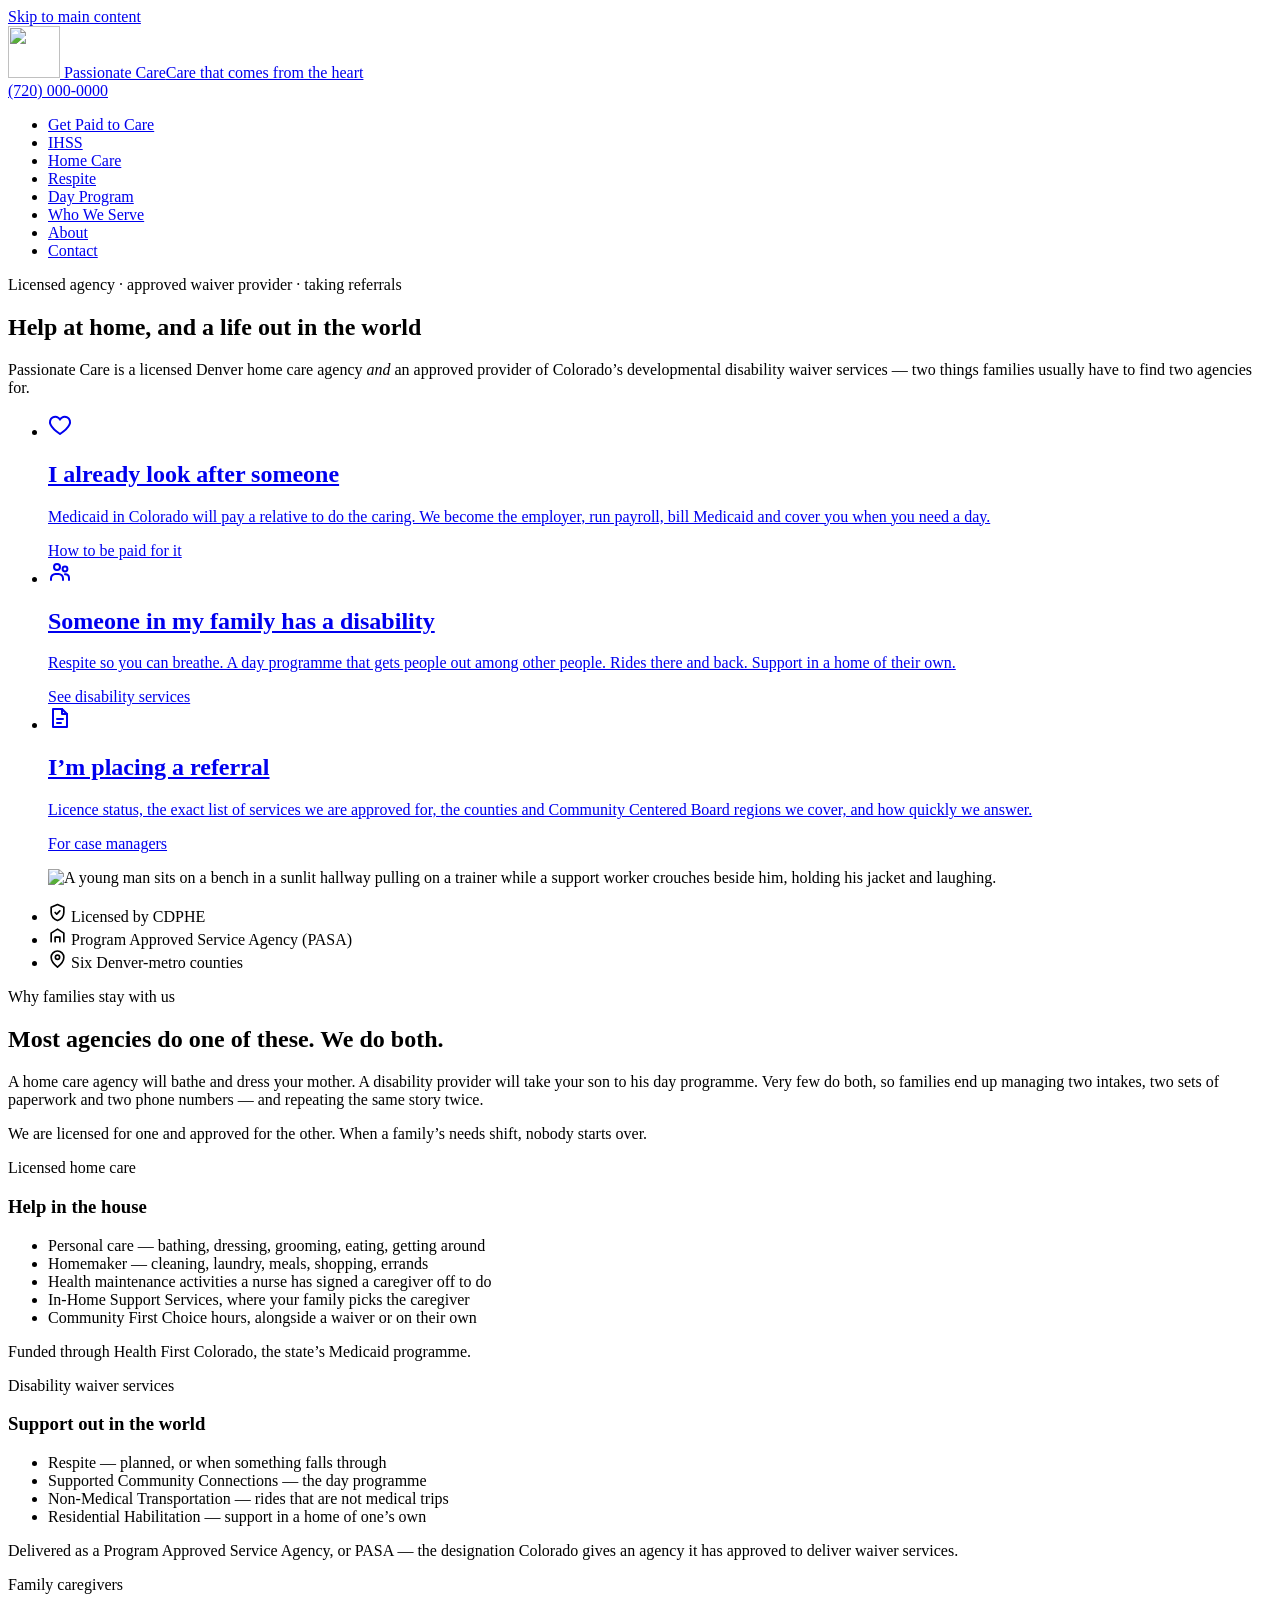
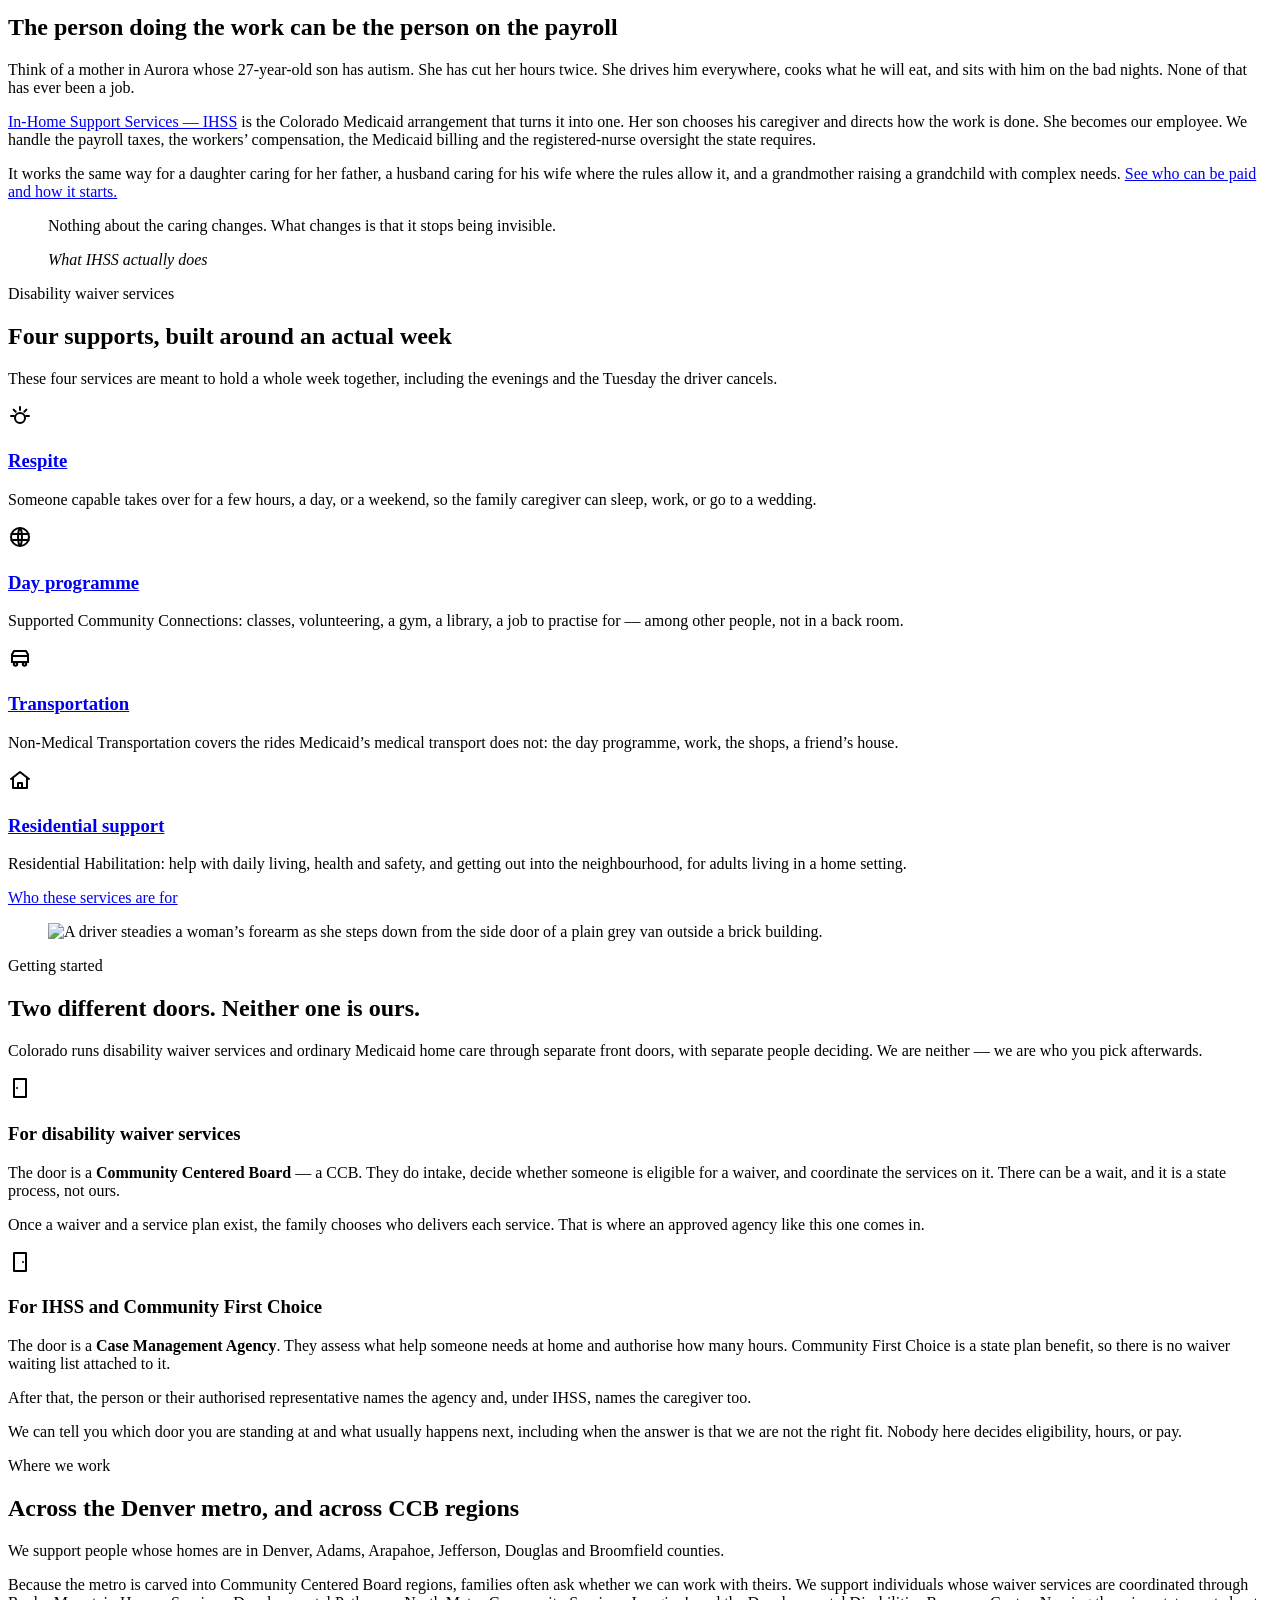
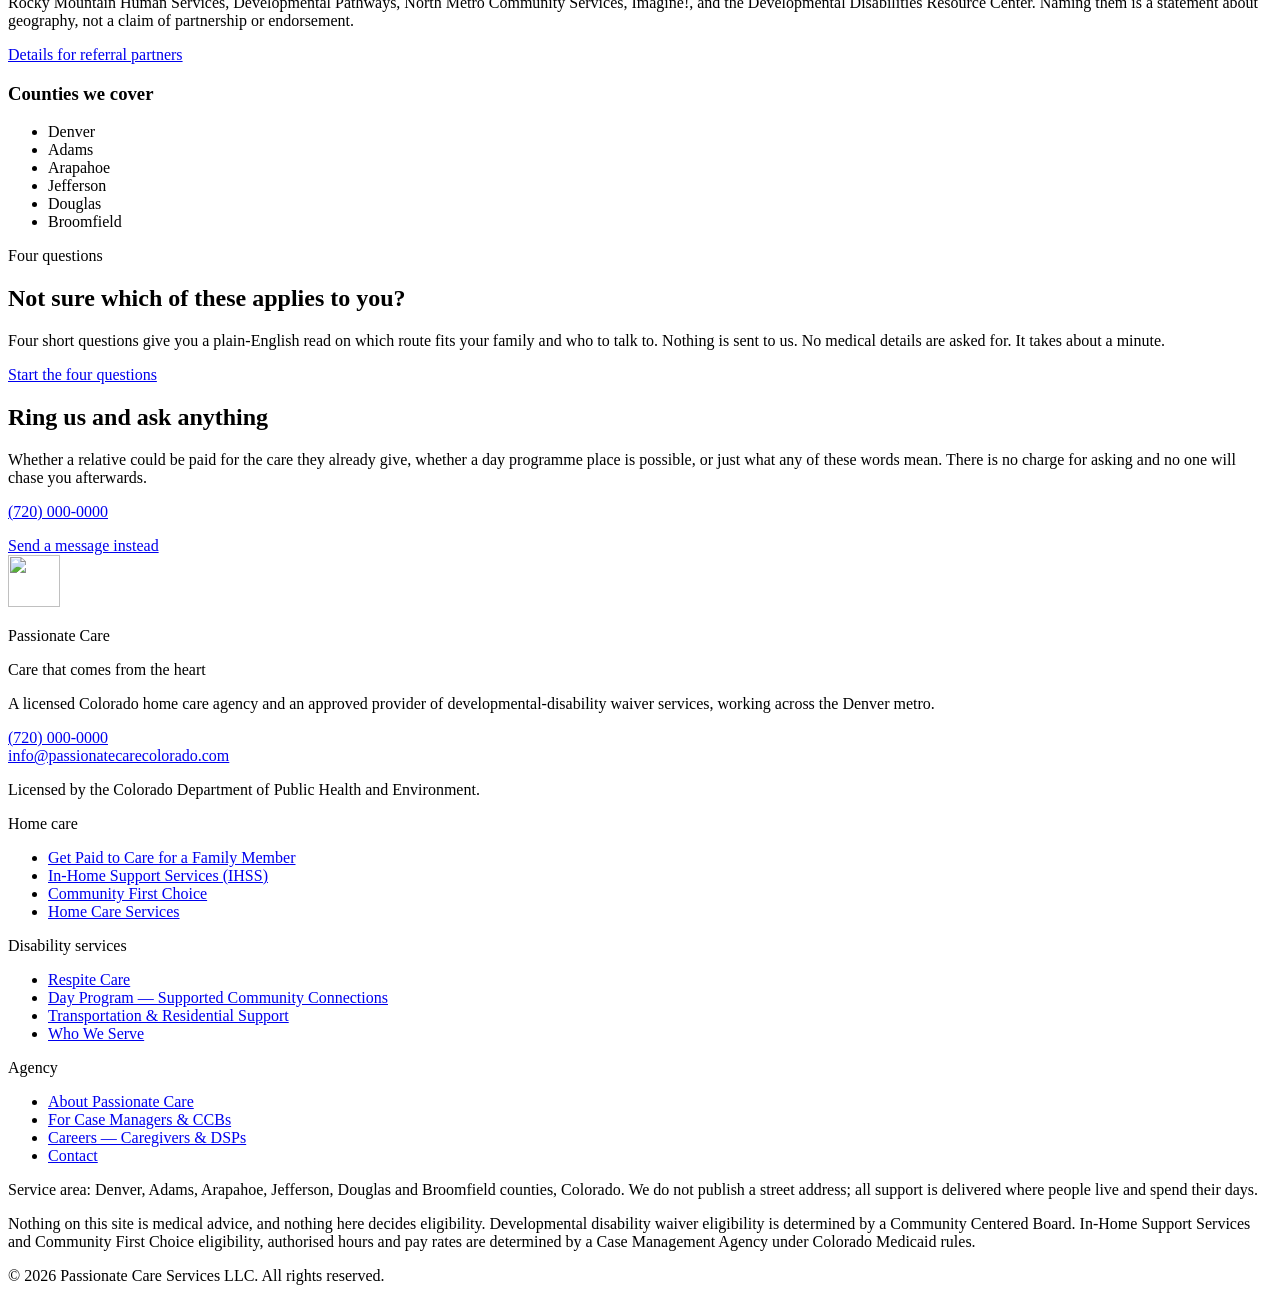
==== index.html @ 652a9e72 "Preview build of the Passionate Care website Generated from the private source by scratchpad/buildde" ====
<!DOCTYPE html>
<html lang="en">
<head>
<meta charset="utf-8">
<meta name="viewport" content="width=device-width, initial-scale=1">
<meta name="robots" content="noindex, nofollow">
<!-- Preview deploy only. Remove this line for the real domain. -->
<title>Denver Home Care &amp; Disability Services | Passionate Care</title>
<meta name="description" content="Licensed Denver home care agency and Colorado PASA provider. Respite, day programme, transport and residential support &mdash; plus paid family caregivers through IHSS.">
<link rel="canonical" href="https://passionatecarecolorado.com/">

<meta property="og:title" content="Home care and disability services from one Denver agency">
<meta property="og:description" content="Licensed Denver home care agency and Colorado PASA provider. Respite, day programme, transport and residential support &mdash; plus paid family caregivers through IHSS.">
<meta property="og:type" content="website">
<meta property="og:url" content="https://passionatecarecolorado.com/">
<meta property="og:site_name" content="Passionate Care">
<meta property="og:locale" content="en_US">
<meta property="og:image" content="https://passionatecarecolorado.com/assets/img/og-default.jpg">
<meta property="og:image:width" content="1200">
<meta property="og:image:height" content="630">
<meta property="og:image:alt" content="The Passionate Care logo — a brick letter P cradling a heart, above a green hand and a leaf — with the wordmark and the line &ldquo;Care that comes from the heart&rdquo;, beside the words &ldquo;Home care and disability services from one Denver agency&rdquo;.">
<meta name="twitter:card" content="summary_large_image">

<link rel="icon" href="/passionate-care-preview/assets/img/logo-emblem-32.png" sizes="32x32" type="image/png">
<link rel="icon" href="/passionate-care-preview/assets/img/logo-emblem-16.png" sizes="16x16" type="image/png">
<link rel="apple-touch-icon" href="/passionate-care-preview/assets/img/logo-emblem-180.png">
<meta name="theme-color" content="#A8382A">

<link rel="preconnect" href="https://fonts.googleapis.com">
<link rel="preconnect" href="https://fonts.gstatic.com" crossorigin>
<link rel="stylesheet" href="https://fonts.googleapis.com/css2?family=Nunito:wght@700;800&family=Source+Sans+3:wght@400;600;700&display=swap" media="print" onload="this.media='all'">
<noscript><link rel="stylesheet" href="https://fonts.googleapis.com/css2?family=Nunito:wght@700;800&family=Source+Sans+3:wght@400;600;700&display=swap"></noscript>
<link rel="stylesheet" href="/passionate-care-preview/assets/css/site.css">
<!-- Hero entrance: adds the class before first paint so the hero is never
     shown and then hidden. Without JavaScript it is simply never added. -->
<script>document.documentElement.classList.add('js-hero');</script>

<!-- The organisation block below carries the placeholder contact
     details, and is where the licence identifiers go once supplied.
     TODO: EMAIL
     TODO: PHONE
     TODO: LICENSE -->
<script type="application/ld+json">
{
  "@context": "https://schema.org",
  "@type": "HomeHealthCareService",
  "@id": "https://passionatecarecolorado.com/#organization",
  "name": "Passionate Care",
  "legalName": "Passionate Care Services LLC",
  "url": "https://passionatecarecolorado.com/",
  "logo": {
    "@type": "ImageObject",
    "url": "https://passionatecarecolorado.com/assets/img/logo-emblem-512.png",
    "width": 512,
    "height": 512
  },
  "slogan": "Care that comes from the heart",
  "image": "https://passionatecarecolorado.com/assets/img/og-default.jpg",
  "email": "info@passionatecarecolorado.com",
  "telephone": "+1-720-000-0000",
  "description": "Passionate Care is a licensed Colorado home care agency and a Program Approved Service Agency for developmental disability waiver services, working across the Denver metro. The agency provides personal care, homemaker services and health maintenance activities at home, supports family members to be paid caregivers through In-Home Support Services, and provides respite, Supported Community Connections day habilitation, non-medical transportation and residential habilitation for people with intellectual and developmental disabilities.",
  "areaServed": [
    { "@type": "AdministrativeArea", "name": "Denver County, Colorado" },
    { "@type": "AdministrativeArea", "name": "Adams County, Colorado" },
    { "@type": "AdministrativeArea", "name": "Arapahoe County, Colorado" },
    { "@type": "AdministrativeArea", "name": "Jefferson County, Colorado" },
    { "@type": "AdministrativeArea", "name": "Douglas County, Colorado" },
    { "@type": "AdministrativeArea", "name": "Broomfield County, Colorado" }
  ],
  "address": {
    "@type": "PostalAddress",
    "addressLocality": "Denver",
    "addressRegion": "CO",
    "addressCountry": "US"
  },
  "knowsAbout": [
    "In-Home Support Services (IHSS)",
    "Community First Choice (CFC)",
    "Respite care",
    "Day Habilitation - Supported Community Connections",
    "Non-Medical Transportation",
    "Residential Habilitation Services",
    "Personal care",
    "Homemaker services",
    "Health Maintenance Activities"
  ]
}
</script>
</head>
<body>

<a class="skip-link" href="#main">Skip to main content</a>

<header class="masthead">
  <div class="wrap">
    <div class="masthead-inner">
      <a class="brand" href="/passionate-care-preview/">
        <img class="brand-mark" src="/passionate-care-preview/assets/img/logo-emblem.png"
             width="52" height="52" alt="" decoding="async">
        <span class="brand-name">Passionate Care<span class="brand-tagline">Care that comes from the heart</span></span>
      </a>
      <div class="masthead-actions">
        <!-- TODO: PHONE -->
        <a class="phone-link" href="tel:+17200000000">(720) 000-0000</a>
        <button class="nav-toggle" type="button" aria-controls="site-nav" aria-expanded="false" hidden>
          <svg width="18" height="18" viewBox="0 0 24 24" fill="none" stroke="currentColor" stroke-width="2.4" stroke-linecap="round" aria-hidden="true" focusable="false">
            <path d="M3 6h18M3 12h18M3 18h18"/>
          </svg>
          Menu
        </button>
      </div>
    </div>
    <nav class="nav" id="site-nav" aria-label="Main">
      <ul class="nav-list">
        <li><a href="/passionate-care-preview/paid-family-caregiver-colorado/">Get Paid to Care</a></li>
        <li><a href="/passionate-care-preview/in-home-support-services/">IHSS</a></li>
        <li><a href="/passionate-care-preview/home-care-services/">Home Care</a></li>
        <li><a href="/passionate-care-preview/respite-care-denver/">Respite</a></li>
        <li><a href="/passionate-care-preview/supported-community-connections/">Day Program</a></li>
        <li><a href="/passionate-care-preview/who-we-serve/">Who We Serve</a></li>
        <li><a href="/passionate-care-preview/about/">About</a></li>
        <li><a href="/passionate-care-preview/contact/">Contact</a></li>
      </ul>
    </nav>
  </div>
</header>

<main id="main">

  <section class="hero">
    <div class="wrap">
      <div class="hero-lead">
        <!-- LIVE-STATUS CLAIM -->
        <!-- TODO: LICENSE --><!-- TODO: PASA -->
        <p class="status-flag">Licensed agency &middot; approved waiver provider &middot; taking referrals</p>

        <h1>Help at home, and a life out in the world</h1>

        <div class="hero-body">
          <p class="lede">
            Passionate Care is a licensed Denver home care agency <em>and</em> an approved
            provider of Colorado&rsquo;s developmental disability waiver services &mdash; two
            things families usually have to find two agencies for.
          </p>
        </div>
      </div>

      <ul class="pathways">
        <li>
          <a class="path" href="/passionate-care-preview/paid-family-caregiver-colorado/">
            <span class="tile" aria-hidden="true">
              <svg width="24" height="24" viewBox="0 0 24 24" fill="none" stroke="currentColor" stroke-width="2" stroke-linecap="round" stroke-linejoin="round" aria-hidden="true" focusable="false"><path d="M12 21s-7.5-4.9-9.4-9.3A5.3 5.3 0 0 1 12 6.6a5.3 5.3 0 0 1 9.4 5.1C19.5 16.1 12 21 12 21Z"/></svg>
            </span>
            <h2>I already look after someone</h2>
            <p>Medicaid in Colorado will pay a relative to do the caring. We become the employer, run payroll, bill Medicaid and cover you when you need a day.</p>
            <span class="path-go">How to be paid for it</span>
          </a>
        </li>
        <li>
          <a class="path" href="/passionate-care-preview/respite-care-denver/">
            <span class="tile tile-moss" aria-hidden="true">
              <svg width="24" height="24" viewBox="0 0 24 24" fill="none" stroke="currentColor" stroke-width="2" stroke-linecap="round" stroke-linejoin="round" aria-hidden="true" focusable="false"><circle cx="9" cy="7" r="3"/><circle cx="17" cy="9" r="2.4"/><path d="M3 20v-1.6A4.4 4.4 0 0 1 7.4 14h3.2A4.4 4.4 0 0 1 15 18.4V20"/><path d="M17 14.2a3.6 3.6 0 0 1 4 3.6V20"/></svg>
            </span>
            <h2>Someone in my family has a disability</h2>
            <p>Respite so you can breathe. A day programme that gets people out among other people. Rides there and back. Support in a home of their own.</p>
            <span class="path-go">See disability services</span>
          </a>
        </li>
        <li>
          <a class="path" href="/passionate-care-preview/for-case-managers/">
            <span class="tile tile-ochre" aria-hidden="true">
              <svg width="24" height="24" viewBox="0 0 24 24" fill="none" stroke="currentColor" stroke-width="2" stroke-linecap="round" stroke-linejoin="round" aria-hidden="true" focusable="false"><path d="M5 3h9l5 5v13H5z"/><path d="M14 3v5h5"/><path d="M9 13h6M9 17h4"/></svg>
            </span>
            <h2>I&rsquo;m placing a referral</h2>
            <p>Licence status, the exact list of services we are approved for, the counties and Community Centered Board regions we cover, and how quickly we answer.</p>
            <span class="path-go">For case managers</span>
          </a>
        </li>
      </ul>

      <div class="rotator hero-rotator" data-rotator>
        <!-- frame 1: home-hero-1-getting-ready.jpg -->
        <div class="rotator-frame is-current">
          <figure class="hero-visual">
            <img src="/passionate-care-preview/assets/img/home-hero-1-getting-ready.jpg"
                 width="1400" height="933"
                 alt="A young man sits on a bench in a sunlit hallway pulling on a trainer while a support worker crouches beside him, holding his jacket and laughing."
                 loading="eager" fetchpriority="high" decoding="async">
          </figure>
        </div>
        <!-- frame 2: home-hero-2-market.jpg -->
        <div class="rotator-frame" hidden>
          <figure class="hero-visual">
            <img data-src="/passionate-care-preview/assets/img/home-hero-2-market.jpg"
                 width="1400" height="933" alt="" aria-hidden="true" decoding="async">
          </figure>
        </div>
        <!-- frame 3: home-hero-3-park-path.jpg -->
        <div class="rotator-frame" hidden>
          <figure class="hero-visual">
            <img data-src="/passionate-care-preview/assets/img/home-hero-3-park-path.jpg"
                 width="1400" height="933" alt="" aria-hidden="true" decoding="async">
          </figure>
        </div>
      </div>

      <ul class="trust-strip">
        <li>
          <svg width="19" height="19" viewBox="0 0 24 24" fill="none" stroke="currentColor" stroke-width="2.1" stroke-linecap="round" stroke-linejoin="round" aria-hidden="true" focusable="false"><path d="M12 2 4 5.5v6.1c0 4.7 3.3 8.6 8 10.4 4.7-1.8 8-5.7 8-10.4V5.5L12 2Z"/><path d="m9 12 2 2 4-4"/></svg>
          Licensed by CDPHE
        </li>
        <li>
          <svg width="19" height="19" viewBox="0 0 24 24" fill="none" stroke="currentColor" stroke-width="2.1" stroke-linecap="round" stroke-linejoin="round" aria-hidden="true" focusable="false"><path d="M4 20V9l8-5 8 5v11"/><path d="M9 20v-6h6v6"/></svg>
          Program Approved Service Agency (PASA)
        </li>
        <li>
          <svg width="19" height="19" viewBox="0 0 24 24" fill="none" stroke="currentColor" stroke-width="2.1" stroke-linecap="round" stroke-linejoin="round" aria-hidden="true" focusable="false"><path d="M20 10.5c0 6.2-8 12.5-8 12.5S4 16.7 4 10.5a8 8 0 0 1 16 0Z"/><circle cx="12" cy="10.4" r="2.7"/></svg>
          Six Denver-metro counties
        </li>
      </ul>
    </div>
  </section>

  <section class="band band-cream" aria-labelledby="roof-h">
    <div class="wrap">
      <div class="band-head">
        <div class="band-head-title">
          <span class="eyebrow">Why families stay with us</span>
          <h2 id="roof-h">Most agencies do one of these. We do both.</h2>
        </div>
        <div class="band-head-body">
          <p>
            A home care agency will bathe and dress your mother. A disability provider will take your
            son to his day programme. Very few do both, so families end up managing two intakes, two
            sets of paperwork and two phone numbers &mdash; and repeating the same story twice.
          </p>
          <!-- LIVE-STATUS CLAIM --><!-- TODO: LICENSE --><!-- TODO: PASA -->
          <p>
            We are licensed for one and approved for the other. When a family&rsquo;s needs shift, nobody
            starts over.
          </p>
        </div>
      </div>

      <!-- SIGNATURE: the two-sided roof panel -->
      <!-- TODO: PASA — confirm exact approved service list and waivers (DD, SLS, CES) -->
      <div class="roof">
        <div class="roof-side roof-home">
          <span class="roof-label">Licensed home care</span>
          <h3>Help in the house</h3>
          <ul class="roof-list">
            <li>Personal care &mdash; bathing, dressing, grooming, eating, getting around</li>
            <li>Homemaker &mdash; cleaning, laundry, meals, shopping, errands</li>
            <li>Health maintenance activities a nurse has signed a caregiver off to do</li>
            <li>In-Home Support Services, where your family picks the caregiver</li>
            <li>Community First Choice hours, alongside a waiver or on their own</li>
          </ul>
          <!-- LIVE-STATUS CLAIM --><!-- TODO: MEDICAID -->
          <p class="roof-foot">Funded through Health First Colorado, the state&rsquo;s Medicaid programme.</p>
        </div>
        <div class="roof-side roof-idd">
          <span class="roof-label">Disability waiver services</span>
          <h3>Support out in the world</h3>
          <ul class="roof-list">
            <li>Respite &mdash; planned, or when something falls through</li>
            <li>Supported Community Connections &mdash; the day programme</li>
            <li>Non-Medical Transportation &mdash; rides that are not medical trips</li>
            <li>Residential Habilitation &mdash; support in a home of one&rsquo;s own</li>
          </ul>
          <p class="roof-foot">
            Delivered as a Program Approved Service Agency, or PASA &mdash; the designation Colorado gives
            an agency it has approved to deliver waiver services.
          </p>
        </div>
      </div>
    </div>
  </section>

  <section class="band band-paper" aria-labelledby="paid-h">
    <div class="wrap split split-wide split-centre">
      <div class="prose">
        <span class="eyebrow">Family caregivers</span>
        <h2 id="paid-h">The person doing the work can be the person on the payroll</h2>
        <p>
          Think of a mother in Aurora whose 27-year-old son has autism. She has cut her hours twice.
          She drives him everywhere, cooks what he will eat, and sits with him on the bad nights.
          None of that has ever been a job.
        </p>
        <p>
          <a href="/passionate-care-preview/in-home-support-services/">In-Home Support Services &mdash; IHSS</a> is the Colorado
          Medicaid arrangement that turns it into one. Her son chooses his caregiver and directs how
          the work is done. She becomes our employee. We handle the payroll taxes, the workers&rsquo;
          compensation, the Medicaid billing and the registered-nurse oversight the state requires.
        </p>
        <p>
          It works the same way for a daughter caring for her father, a husband caring for his wife
          where the rules allow it, and a grandmother raising a grandchild with complex needs.
          <a href="/passionate-care-preview/paid-family-caregiver-colorado/">See who can be paid and how it starts.</a>
        </p>
      </div>

      <figure class="pull-quote">
        <p>
          Nothing about the caring changes. What changes is that it stops being invisible.
        </p>
        <cite>What IHSS actually does</cite>
      </figure>
    </div>
  </section>

  <section class="band" aria-labelledby="dd-h">
    <div class="wrap">
      <span class="eyebrow">Disability waiver services</span>
      <h2 id="dd-h">Four supports, built around an actual week</h2>
      <p>
        These four services are meant to hold a whole week together, including the evenings and
        the Tuesday the driver cancels.
      </p>
      <!-- TODO: PASA — confirm exact approved service list and waivers (DD, SLS, CES) -->

      <div class="card-grid card-grid-4">
        <article class="card">
          <span class="tile" aria-hidden="true">
            <svg width="24" height="24" viewBox="0 0 24 24" fill="none" stroke="currentColor" stroke-width="2" stroke-linecap="round" stroke-linejoin="round" aria-hidden="true" focusable="false"><path d="M12 3v3M5.6 5.6l2.1 2.1M3 12h3M18 12h3M16.3 7.7l2.1-2.1"/><circle cx="12" cy="14" r="5"/></svg>
          </span>
          <h3><a href="/passionate-care-preview/respite-care-denver/">Respite</a></h3>
          <p>Someone capable takes over for a few hours, a day, or a weekend, so the family caregiver can sleep, work, or go to a wedding.</p>
        </article>
        <article class="card">
          <span class="tile tile-moss" aria-hidden="true">
            <svg width="24" height="24" viewBox="0 0 24 24" fill="none" stroke="currentColor" stroke-width="2" stroke-linecap="round" stroke-linejoin="round" aria-hidden="true" focusable="false"><circle cx="12" cy="12" r="9"/><path d="M3.4 9h17.2M3.4 15h17.2"/><path d="M12 3c2.6 3 2.6 15 0 18-2.6-3-2.6-15 0-18Z"/></svg>
          </span>
          <h3><a href="/passionate-care-preview/supported-community-connections/">Day programme</a></h3>
          <p>Supported Community Connections: classes, volunteering, a gym, a library, a job to practise for &mdash; among other people, not in a back room.</p>
        </article>
        <article class="card">
          <span class="tile tile-ochre" aria-hidden="true">
            <svg width="24" height="24" viewBox="0 0 24 24" fill="none" stroke="currentColor" stroke-width="2" stroke-linecap="round" stroke-linejoin="round" aria-hidden="true" focusable="false"><path d="M4 16V8.5L6 5h12l2 3.5V16"/><path d="M4 16h16"/><circle cx="7.5" cy="18" r="1.7"/><circle cx="16.5" cy="18" r="1.7"/><path d="M5 10h14"/></svg>
          </span>
          <h3><a href="/passionate-care-preview/transportation-and-residential-services/">Transportation</a></h3>
          <p>Non-Medical Transportation covers the rides Medicaid&rsquo;s medical transport does not: the day programme, work, the shops, a friend&rsquo;s house.</p>
        </article>
        <article class="card">
          <span class="tile" aria-hidden="true">
            <svg width="24" height="24" viewBox="0 0 24 24" fill="none" stroke="currentColor" stroke-width="2" stroke-linecap="round" stroke-linejoin="round" aria-hidden="true" focusable="false"><path d="M3 11 12 4l9 7"/><path d="M5 10v10h14V10"/><path d="M10 20v-5h4v5"/></svg>
          </span>
          <h3><a href="/passionate-care-preview/transportation-and-residential-services/">Residential support</a></h3>
          <p>Residential Habilitation: help with daily living, health and safety, and getting out into the neighbourhood, for adults living in a home setting.</p>
        </article>
      </div>

      <div class="btn-row">
        <a class="btn btn-moss" href="/passionate-care-preview/who-we-serve/">Who these services are for</a>
      </div>
      <figure class="figure">
        <img src="/passionate-care-preview/assets/img/home-band-van-arrival.jpg"
             width="1000" height="563"
             alt="A driver steadies a woman&rsquo;s forearm as she steps down from the side door of a plain grey van outside a brick building."
             loading="lazy" decoding="async">
      </figure>
    </div>
  </section>

  <section class="band band-moss" aria-labelledby="who-decides-h">
    <div class="wrap">
      <div class="band-head">
        <div class="band-head-title">
          <span class="eyebrow">Getting started</span>
          <h2 id="who-decides-h">Two different doors. Neither one is ours.</h2>
        </div>
        <div class="band-head-body">
          <p>
            Colorado runs disability waiver services and ordinary Medicaid home care through
            separate front doors, with separate people deciding. We are neither &mdash; we are who
            you pick afterwards.
          </p>
        </div>
      </div>

      <div class="card-grid card-grid-2">
        <article class="card">
          <span class="tile tile-moss" aria-hidden="true">
            <svg width="24" height="24" viewBox="0 0 24 24" fill="none" stroke="currentColor" stroke-width="2" stroke-linecap="round" stroke-linejoin="round" aria-hidden="true" focusable="false"><path d="M6 3h12v18H6z"/><path d="M9 12h.01"/></svg>
          </span>
          <h3>For disability waiver services</h3>
          <p>
            The door is a <strong>Community Centered Board</strong> &mdash; a CCB. They do intake, decide
            whether someone is eligible for a waiver, and coordinate the services on it. There can be a
            wait, and it is a state process, not ours.
          </p>
          <p>
            Once a waiver and a service plan exist, the family chooses who delivers each service. That
            is where an approved agency like this one comes in.
          </p>
        </article>
        <article class="card">
          <span class="tile" aria-hidden="true">
            <svg width="24" height="24" viewBox="0 0 24 24" fill="none" stroke="currentColor" stroke-width="2" stroke-linecap="round" stroke-linejoin="round" aria-hidden="true" focusable="false"><path d="M6 3h12v18H6z"/><path d="M15 12h.01"/></svg>
          </span>
          <h3>For IHSS and Community First Choice</h3>
          <p>
            The door is a <strong>Case Management Agency</strong>. They assess what help someone needs at
            home and authorise how many hours. Community First Choice is a state plan benefit, so
            there is no waiver waiting list attached to it.
          </p>
          <p>
            After that, the person or their authorised representative names the agency and, under
            IHSS, names the caregiver too.
          </p>
        </article>
      </div>

      <div class="callout">
        <p>
          We can tell you which door you are standing at and what usually happens next, including
          when the answer is that we are not the right fit. Nobody here decides eligibility,
          hours, or pay.
        </p>
      </div>
    </div>
  </section>

  <section class="band band-paper" aria-labelledby="area-h">
    <div class="wrap split split-wide split-centre">
      <div class="prose">
        <span class="eyebrow">Where we work</span>
        <h2 id="area-h">Across the Denver metro, and across CCB regions</h2>
        <!-- LIVE-STATUS CLAIM --><!-- TODO: COUNTIES -->
        <p>
          We support people whose homes are in Denver, Adams, Arapahoe, Jefferson, Douglas and
          Broomfield counties.
        </p>
        <!-- TODO: CCB — confirm which CCBs the agency is an approved vendor with; only those may be described as "approved" -->
        <p>
          Because the metro is carved into Community Centered Board regions, families often ask
          whether we can work with theirs. We support individuals whose waiver services are
          coordinated through Rocky Mountain Human Services, Developmental Pathways, North Metro
          Community Services, Imagine!, and the Developmental Disabilities Resource Center. Naming
          them is a statement about geography, not a claim of partnership or endorsement.
        </p>
        <div class="btn-row">
          <a class="btn btn-secondary" href="/passionate-care-preview/for-case-managers/">Details for referral partners</a>
        </div>
      </div>

      <div class="fact-card">
        <h3>Counties we cover</h3>
        <ul class="chip-set">
          <li>Denver</li>
          <li>Adams</li>
          <li>Arapahoe</li>
          <li>Jefferson</li>
          <li>Douglas</li>
          <li>Broomfield</li>
        </ul>
      </div>
    </div>
  </section>

  <section class="band band-cream" aria-labelledby="check-h">
    <div class="wrap">
      <div class="quiz-cta">
        <div>
          <span class="eyebrow">Four questions</span>
          <h2 id="check-h">Not sure which of these applies to you?</h2>
          <p>
            Four short questions give you a plain-English read on which route fits your family and
            who to talk to. Nothing is sent to us. No medical details are asked for. It takes
            about a minute.
          </p>
        </div>
        <div class="btn-row">
          <a class="btn btn-primary" href="/passionate-care-preview/paid-family-caregiver-colorado/#check">Start the four questions</a>
        </div>
      </div>
    </div>
  </section>

  <section class="band band-dark">
    <div class="wrap cta-panel">
      <div class="cta-copy">
        <h2>Ring us and ask anything</h2>
        <p>Whether a relative could be paid for the care they already give, whether a day programme place is possible, or just what any of these words mean. There is no charge for asking and no one will chase you afterwards.</p>
      </div>

      <div class="cta-act">
        <p>
          <!-- TODO: PHONE -->
          <a class="cta-phone" href="tel:+17200000000">(720) 000-0000</a>
        </p>
        <div class="btn-row">
          <a class="btn btn-on-dark" href="/passionate-care-preview/contact/">Send a message instead</a>
        </div>
      </div>
    </div>
  </section>

</main>

<footer class="site-footer">
  <div class="wrap">
    <div class="footer-grid">
      <div>
        <span class="footer-mark">
          <img src="/passionate-care-preview/assets/img/logo-emblem.png" width="52" height="52" alt="" decoding="async">
        </span>
        <p class="footer-heading">Passionate Care</p>
        <p class="footer-tagline">Care that comes from the heart</p>
        <p>
          A licensed Colorado home care agency and an approved provider of
          developmental-disability waiver services, working across the Denver metro.
        </p>
        <p>
          <!-- TODO: PHONE -->
          <a href="tel:+17200000000">(720) 000-0000</a><br>
          <!-- TODO: EMAIL -->
          <a href="mailto:info@passionatecarecolorado.com">info@passionatecarecolorado.com</a>
        </p>
        <p>
          <!-- TODO: LICENSE — publish the CDPHE licence class and number here once supplied. -->
          Licensed by the Colorado Department of Public Health and Environment.
        </p>
      </div>
      <div>
        <p class="footer-heading">Home care</p>
        <ul class="footer-list">
          <li><a href="/passionate-care-preview/paid-family-caregiver-colorado/">Get Paid to Care for a Family Member</a></li>
          <li><a href="/passionate-care-preview/in-home-support-services/">In-Home Support Services (IHSS)</a></li>
          <li><a href="/passionate-care-preview/cfc-colorado/">Community First Choice</a></li>
          <li><a href="/passionate-care-preview/home-care-services/">Home Care Services</a></li>
        </ul>
      </div>
      <div>
        <p class="footer-heading">Disability services</p>
        <ul class="footer-list">
          <li><a href="/passionate-care-preview/respite-care-denver/">Respite Care</a></li>
          <li><a href="/passionate-care-preview/supported-community-connections/">Day Program &mdash; Supported Community Connections</a></li>
          <li><a href="/passionate-care-preview/transportation-and-residential-services/">Transportation &amp; Residential Support</a></li>
          <li><a href="/passionate-care-preview/who-we-serve/">Who We Serve</a></li>
        </ul>
      </div>
      <div>
        <p class="footer-heading">Agency</p>
        <ul class="footer-list">
          <li><a href="/passionate-care-preview/about/">About Passionate Care</a></li>
          <li><a href="/passionate-care-preview/for-case-managers/">For Case Managers &amp; CCBs</a></li>
          <li><a href="/passionate-care-preview/careers/">Careers &mdash; Caregivers &amp; DSPs</a></li>
          <li><a href="/passionate-care-preview/contact/">Contact</a></li>
        </ul>
      </div>
    </div>
    <div class="footer-note">
      <!-- TODO: COUNTIES -->
      <p>
        Service area: Denver, Adams, Arapahoe, Jefferson, Douglas and Broomfield counties, Colorado.
        We do not publish a street address; all support is delivered where people live and spend
        their days.
      </p>
      <p>
        Nothing on this site is medical advice, and nothing here decides eligibility. Developmental
        disability waiver eligibility is determined by a Community Centered Board. In-Home Support
        Services and Community First Choice eligibility, authorised hours and pay rates are
        determined by a Case Management Agency under Colorado Medicaid rules.
      </p>
      <p>&copy; 2026 Passionate Care Services LLC. All rights reserved.</p>
    </div>
  </div>
</footer>

<script src="/passionate-care-preview/assets/js/site.js" defer></script>
</body>
</html>
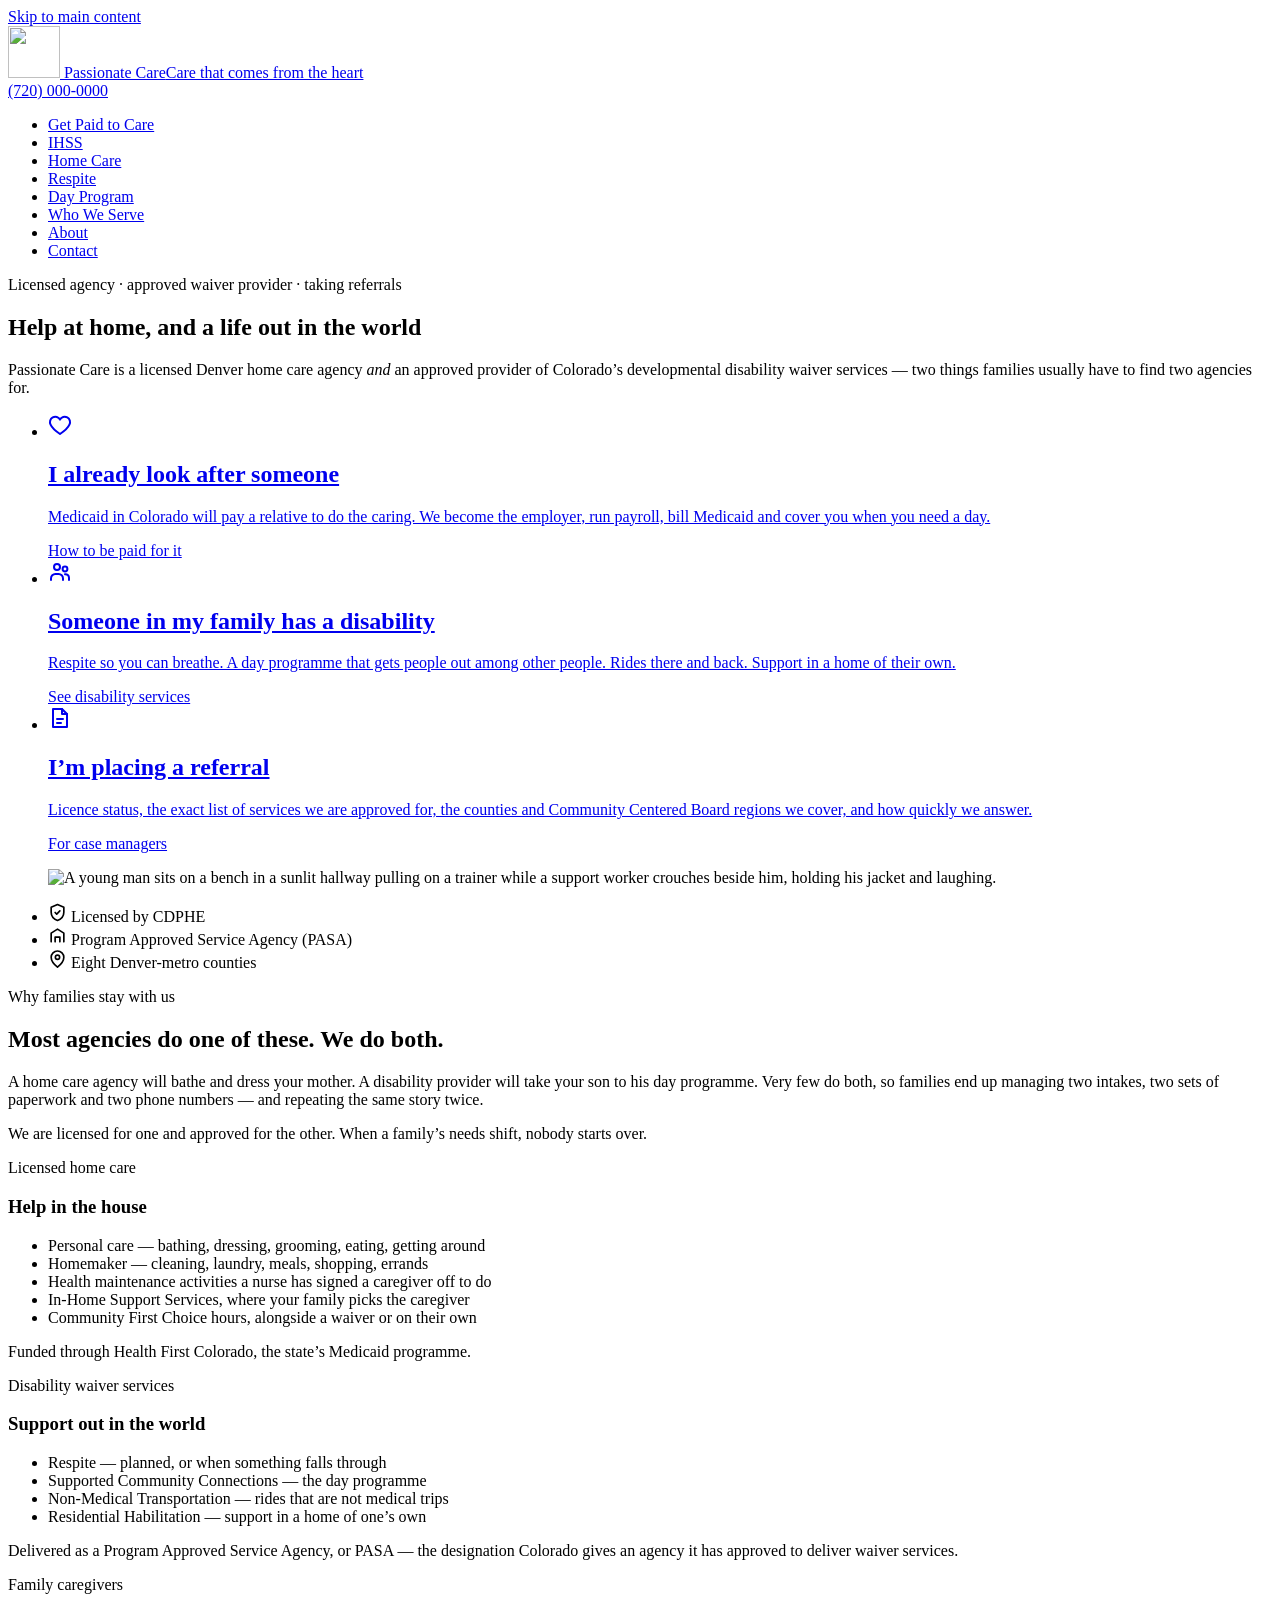
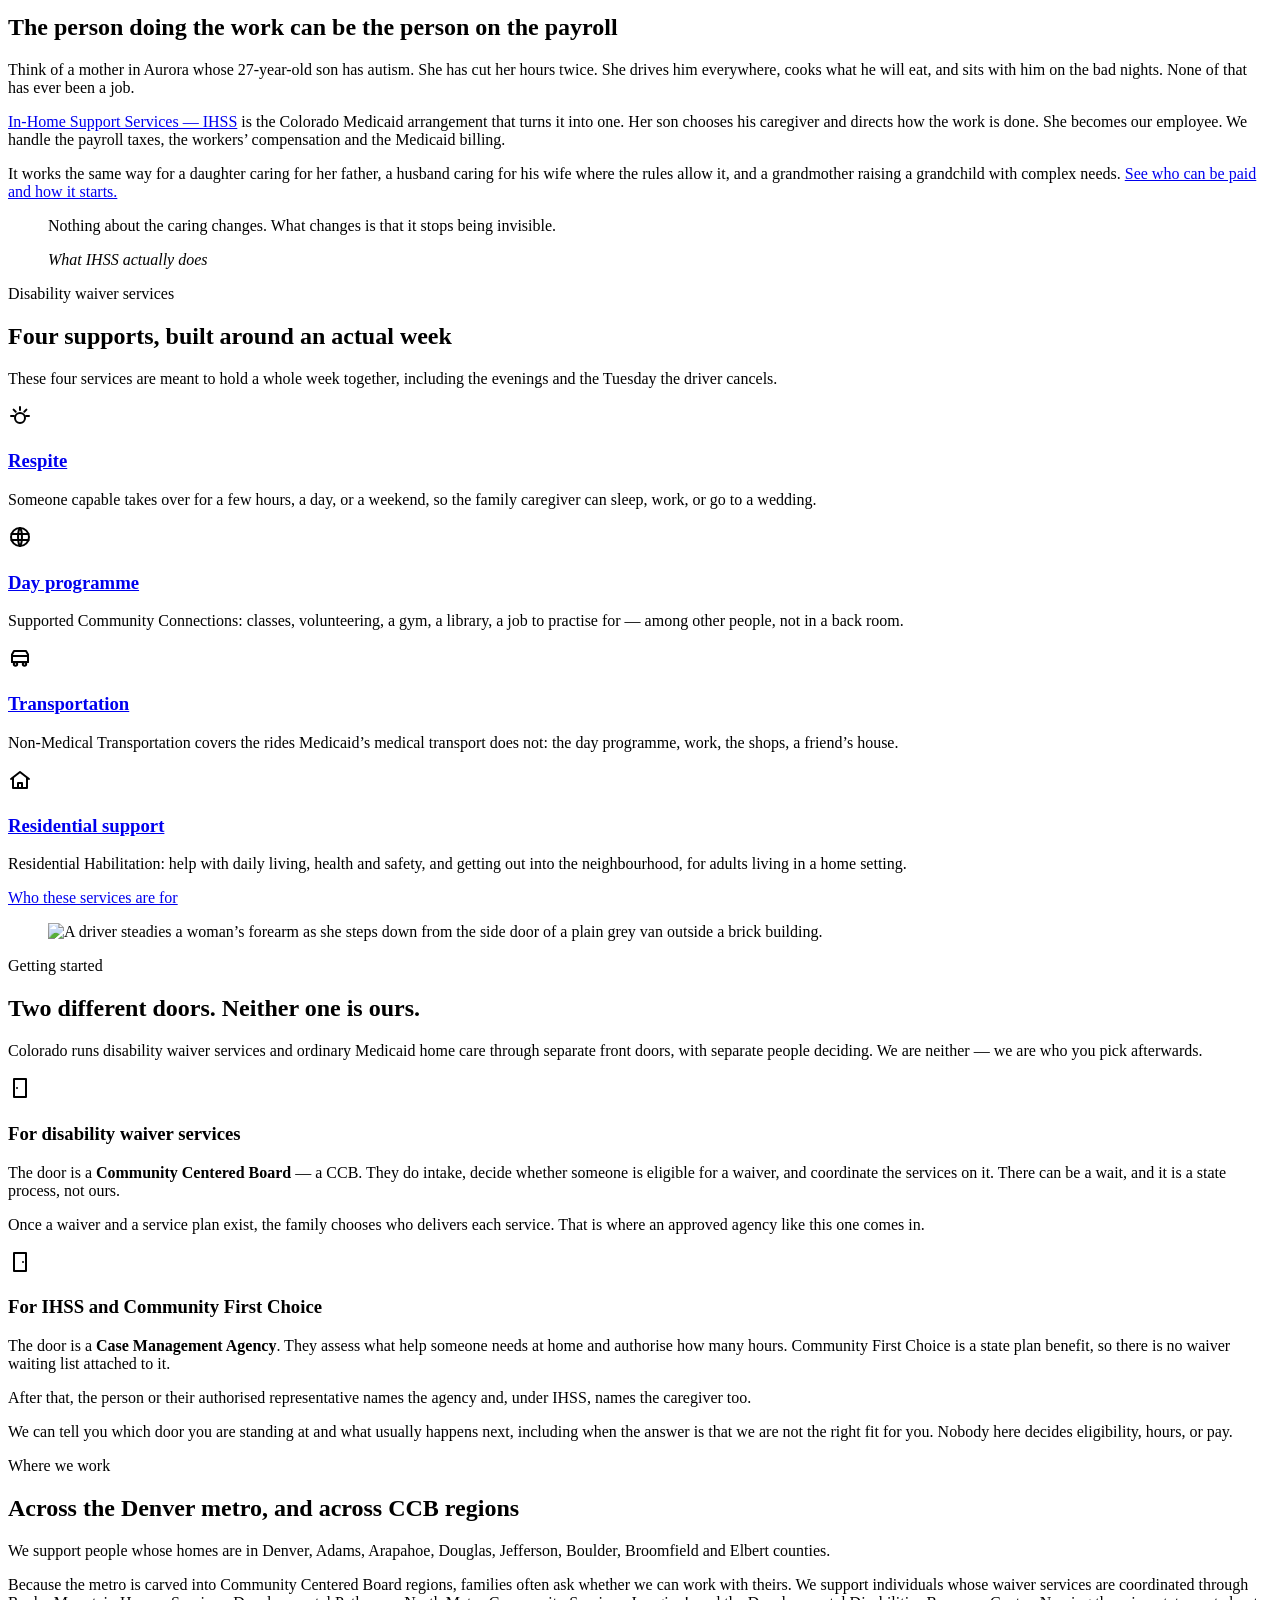
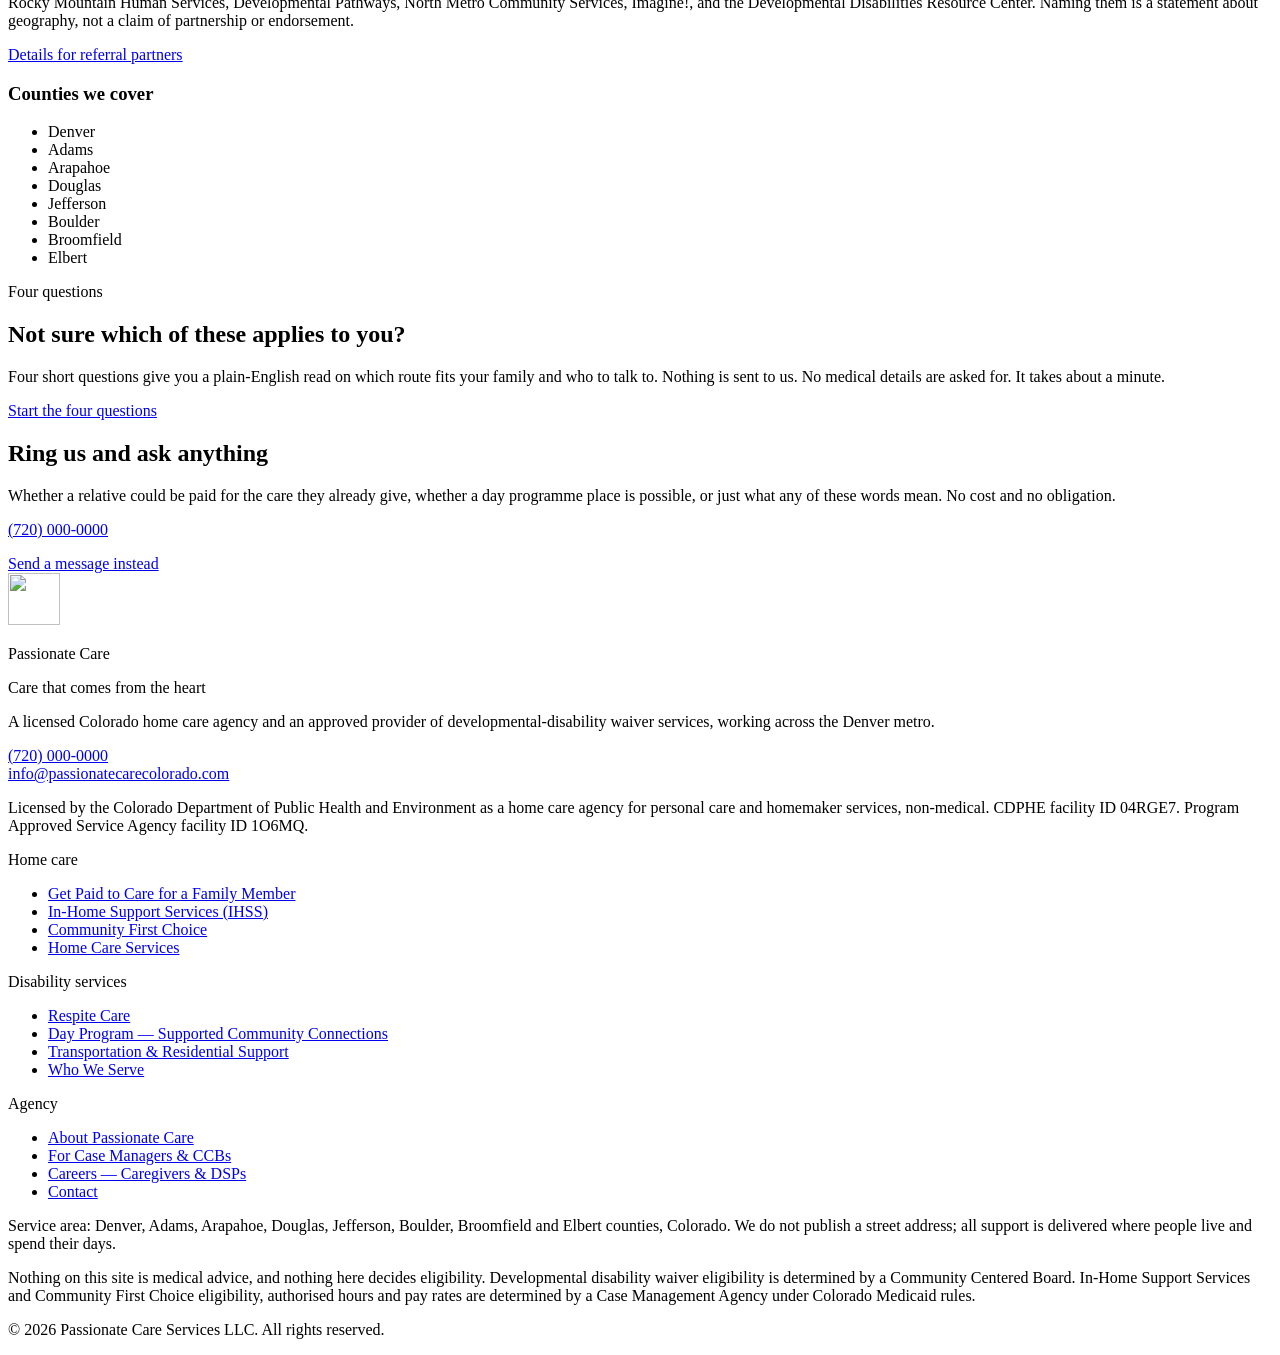
==== commit 419c4dad: "Rebuild: confirmed licence, PASA, service area, and the claims audit Rebuilt from the private source" ====
--- a/index.html
+++ b/index.html
@@ -35,11 +35,10 @@
      shown and then hidden. Without JavaScript it is simply never added. -->
 <script>document.documentElement.classList.add('js-hero');</script>
 
-<!-- The organisation block below carries the placeholder contact
-     details, and is where the licence identifiers go once supplied.
-     TODO: EMAIL
-     TODO: PHONE
-     TODO: LICENSE -->
+<!-- The email address and the two facility IDs in the organisation block
+     below are live and verifiable on CDPHE's public registry. The phone number
+     is still a placeholder.
+     TODO: PHONE -->
 <script type="application/ld+json">
 {
   "@context": "https://schema.org",
@@ -55,6 +54,18 @@
     "height": 512
   },
   "slogan": "Care that comes from the heart",
+  "identifier": [
+    {
+      "@type": "PropertyValue",
+      "name": "CDPHE Home Care Agency facility ID",
+      "value": "04RGE7"
+    },
+    {
+      "@type": "PropertyValue",
+      "name": "Colorado HCPF Program Approved Service Agency facility ID",
+      "value": "1O6MQ"
+    }
+  ],
   "image": "https://passionatecarecolorado.com/assets/img/og-default.jpg",
   "email": "info@passionatecarecolorado.com",
   "telephone": "+1-720-000-0000",
@@ -63,9 +74,11 @@
     { "@type": "AdministrativeArea", "name": "Denver County, Colorado" },
     { "@type": "AdministrativeArea", "name": "Adams County, Colorado" },
     { "@type": "AdministrativeArea", "name": "Arapahoe County, Colorado" },
+    { "@type": "AdministrativeArea", "name": "Douglas County, Colorado" },
     { "@type": "AdministrativeArea", "name": "Jefferson County, Colorado" },
-    { "@type": "AdministrativeArea", "name": "Douglas County, Colorado" },
-    { "@type": "AdministrativeArea", "name": "Broomfield County, Colorado" }
+    { "@type": "AdministrativeArea", "name": "Boulder County, Colorado" },
+    { "@type": "AdministrativeArea", "name": "Broomfield County, Colorado" },
+    { "@type": "AdministrativeArea", "name": "Elbert County, Colorado" }
   ],
   "address": {
     "@type": "PostalAddress",
@@ -131,8 +144,7 @@
     <div class="wrap">
       <div class="hero-lead">
         <!-- LIVE-STATUS CLAIM -->
-        <!-- TODO: LICENSE --><!-- TODO: PASA -->
-        <p class="status-flag">Licensed agency &middot; approved waiver provider &middot; taking referrals</p>
+                <p class="status-flag">Licensed agency &middot; approved waiver provider &middot; taking referrals</p>
 
         <h1>Help at home, and a life out in the world</h1>
 
@@ -215,7 +227,7 @@
         </li>
         <li>
           <svg width="19" height="19" viewBox="0 0 24 24" fill="none" stroke="currentColor" stroke-width="2.1" stroke-linecap="round" stroke-linejoin="round" aria-hidden="true" focusable="false"><path d="M20 10.5c0 6.2-8 12.5-8 12.5S4 16.7 4 10.5a8 8 0 0 1 16 0Z"/><circle cx="12" cy="10.4" r="2.7"/></svg>
-          Six Denver-metro counties
+          Eight Denver-metro counties
         </li>
       </ul>
     </div>
@@ -234,8 +246,7 @@
             son to his day programme. Very few do both, so families end up managing two intakes, two
             sets of paperwork and two phone numbers &mdash; and repeating the same story twice.
           </p>
-          <!-- LIVE-STATUS CLAIM --><!-- TODO: LICENSE --><!-- TODO: PASA -->
-          <p>
+          <!-- LIVE-STATUS CLAIM -->          <p>
             We are licensed for one and approved for the other. When a family&rsquo;s needs shift, nobody
             starts over.
           </p>
@@ -243,7 +254,6 @@
       </div>
 
       <!-- SIGNATURE: the two-sided roof panel -->
-      <!-- TODO: PASA — confirm exact approved service list and waivers (DD, SLS, CES) -->
       <div class="roof">
         <div class="roof-side roof-home">
           <span class="roof-label">Licensed home care</span>
@@ -255,7 +265,7 @@
             <li>In-Home Support Services, where your family picks the caregiver</li>
             <li>Community First Choice hours, alongside a waiver or on their own</li>
           </ul>
-          <!-- LIVE-STATUS CLAIM --><!-- TODO: MEDICAID -->
+          <!-- LIVE-STATUS CLAIM -->
           <p class="roof-foot">Funded through Health First Colorado, the state&rsquo;s Medicaid programme.</p>
         </div>
         <div class="roof-side roof-idd">
@@ -290,7 +300,7 @@
           <a href="/passionate-care-preview/in-home-support-services/">In-Home Support Services &mdash; IHSS</a> is the Colorado
           Medicaid arrangement that turns it into one. Her son chooses his caregiver and directs how
           the work is done. She becomes our employee. We handle the payroll taxes, the workers&rsquo;
-          compensation, the Medicaid billing and the registered-nurse oversight the state requires.
+          compensation and the Medicaid billing.
         </p>
         <p>
           It works the same way for a daughter caring for her father, a husband caring for his wife
@@ -316,7 +326,6 @@
         These four services are meant to hold a whole week together, including the evenings and
         the Tuesday the driver cancels.
       </p>
-      <!-- TODO: PASA — confirm exact approved service list and waivers (DD, SLS, CES) -->
 
       <div class="card-grid card-grid-4">
         <article class="card">
@@ -413,7 +422,7 @@
       <div class="callout">
         <p>
           We can tell you which door you are standing at and what usually happens next, including
-          when the answer is that we are not the right fit. Nobody here decides eligibility,
+          when the answer is that we are not the right fit for you. Nobody here decides eligibility,
           hours, or pay.
         </p>
       </div>
@@ -425,12 +434,10 @@
       <div class="prose">
         <span class="eyebrow">Where we work</span>
         <h2 id="area-h">Across the Denver metro, and across CCB regions</h2>
-        <!-- LIVE-STATUS CLAIM --><!-- TODO: COUNTIES -->
-        <p>
-          We support people whose homes are in Denver, Adams, Arapahoe, Jefferson, Douglas and
-          Broomfield counties.
-        </p>
-        <!-- TODO: CCB — confirm which CCBs the agency is an approved vendor with; only those may be described as "approved" -->
+        <!-- LIVE-STATUS CLAIM -->
+        <p>
+          We support people whose homes are in Denver, Adams, Arapahoe, Douglas, Jefferson, Boulder, Broomfield and Elbert counties.
+        </p>
         <p>
           Because the metro is carved into Community Centered Board regions, families often ask
           whether we can work with theirs. We support individuals whose waiver services are
@@ -449,9 +456,11 @@
           <li>Denver</li>
           <li>Adams</li>
           <li>Arapahoe</li>
+          <li>Douglas</li>
           <li>Jefferson</li>
-          <li>Douglas</li>
+          <li>Boulder</li>
           <li>Broomfield</li>
+          <li>Elbert</li>
         </ul>
       </div>
     </div>
@@ -480,7 +489,7 @@
     <div class="wrap cta-panel">
       <div class="cta-copy">
         <h2>Ring us and ask anything</h2>
-        <p>Whether a relative could be paid for the care they already give, whether a day programme place is possible, or just what any of these words mean. There is no charge for asking and no one will chase you afterwards.</p>
+        <p>Whether a relative could be paid for the care they already give, whether a day programme place is possible, or just what any of these words mean. No cost and no obligation.</p>
       </div>
 
       <div class="cta-act">
@@ -513,12 +522,12 @@
         <p>
           <!-- TODO: PHONE -->
           <a href="tel:+17200000000">(720) 000-0000</a><br>
-          <!-- TODO: EMAIL -->
           <a href="mailto:info@passionatecarecolorado.com">info@passionatecarecolorado.com</a>
         </p>
         <p>
-          <!-- TODO: LICENSE — publish the CDPHE licence class and number here once supplied. -->
-          Licensed by the Colorado Department of Public Health and Environment.
+          Licensed by the Colorado Department of Public Health and Environment as a home care
+          agency for personal care and homemaker services, non-medical. CDPHE facility ID 04RGE7.
+          Program Approved Service Agency facility ID 1O6MQ.
         </p>
       </div>
       <div>
@@ -550,9 +559,8 @@
       </div>
     </div>
     <div class="footer-note">
-      <!-- TODO: COUNTIES -->
       <p>
-        Service area: Denver, Adams, Arapahoe, Jefferson, Douglas and Broomfield counties, Colorado.
+        Service area: Denver, Adams, Arapahoe, Douglas, Jefferson, Boulder, Broomfield and Elbert counties, Colorado.
         We do not publish a street address; all support is delivered where people live and spend
         their days.
       </p>
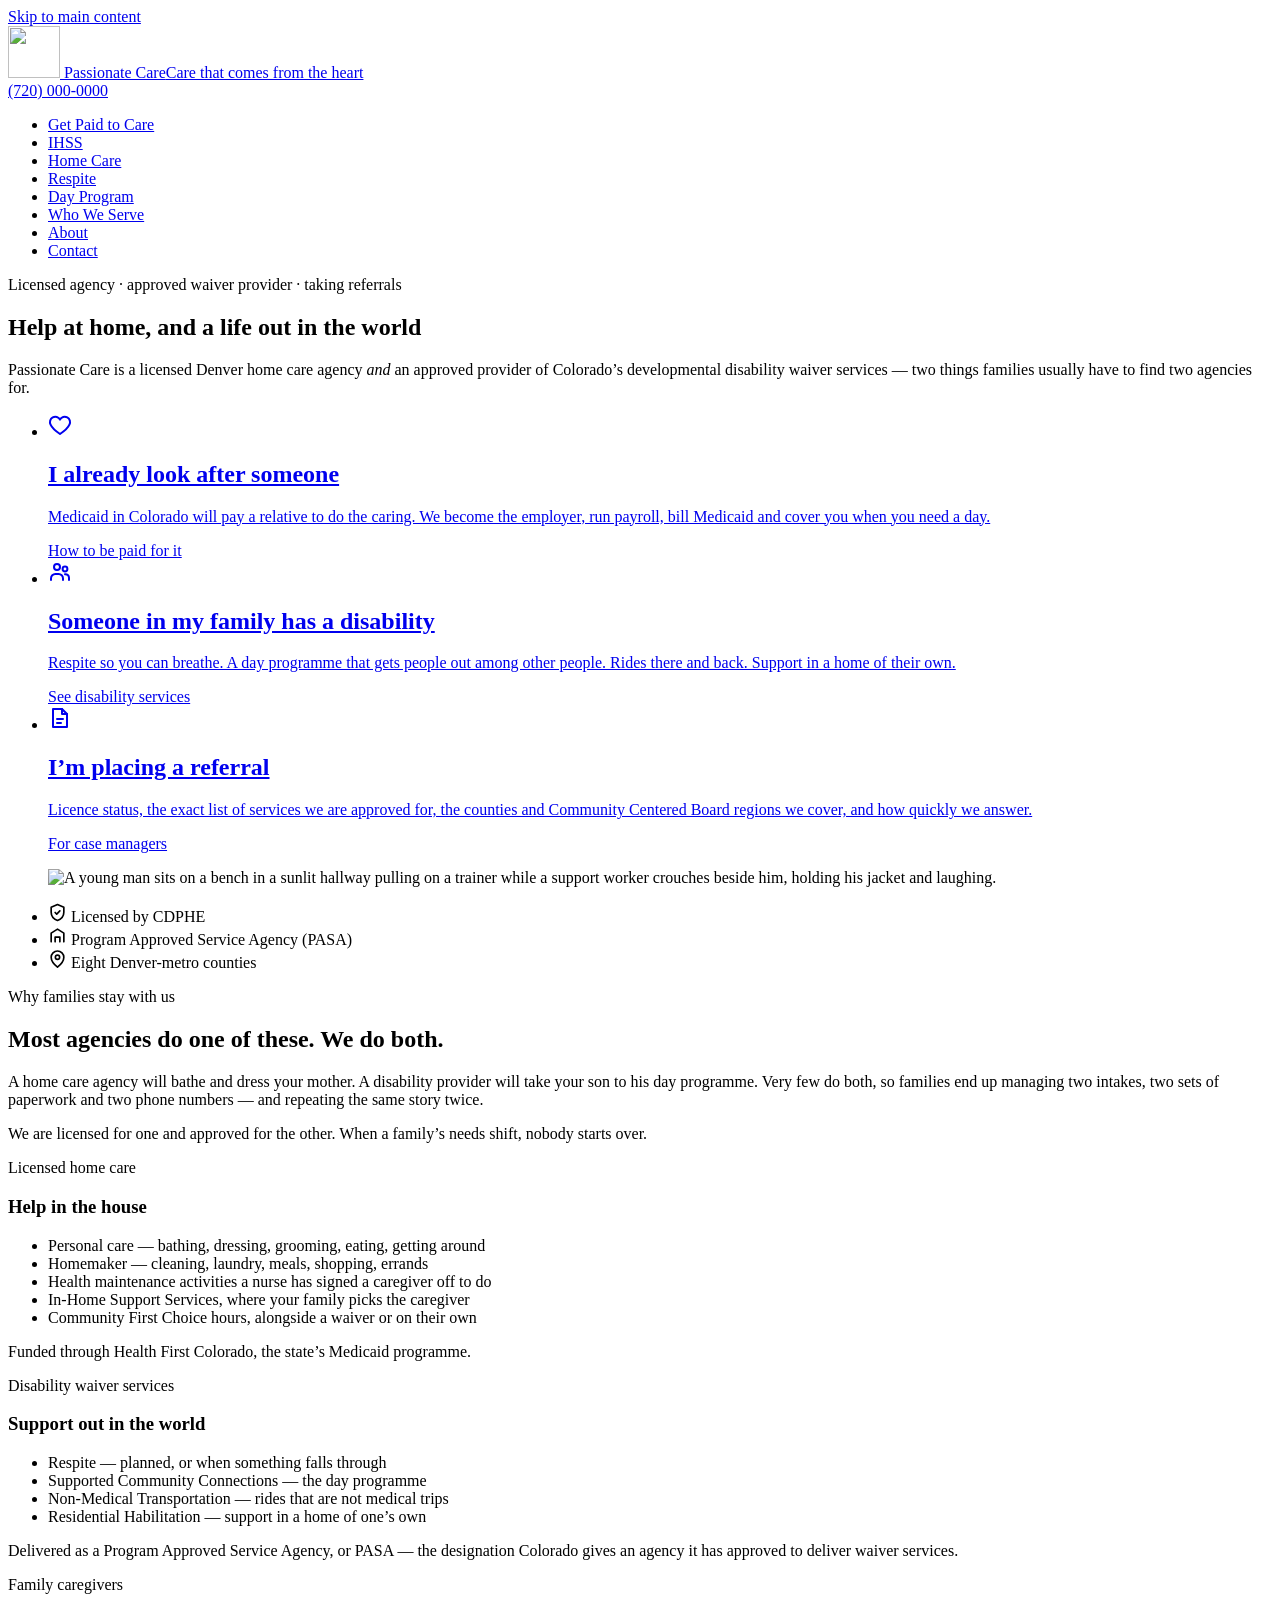
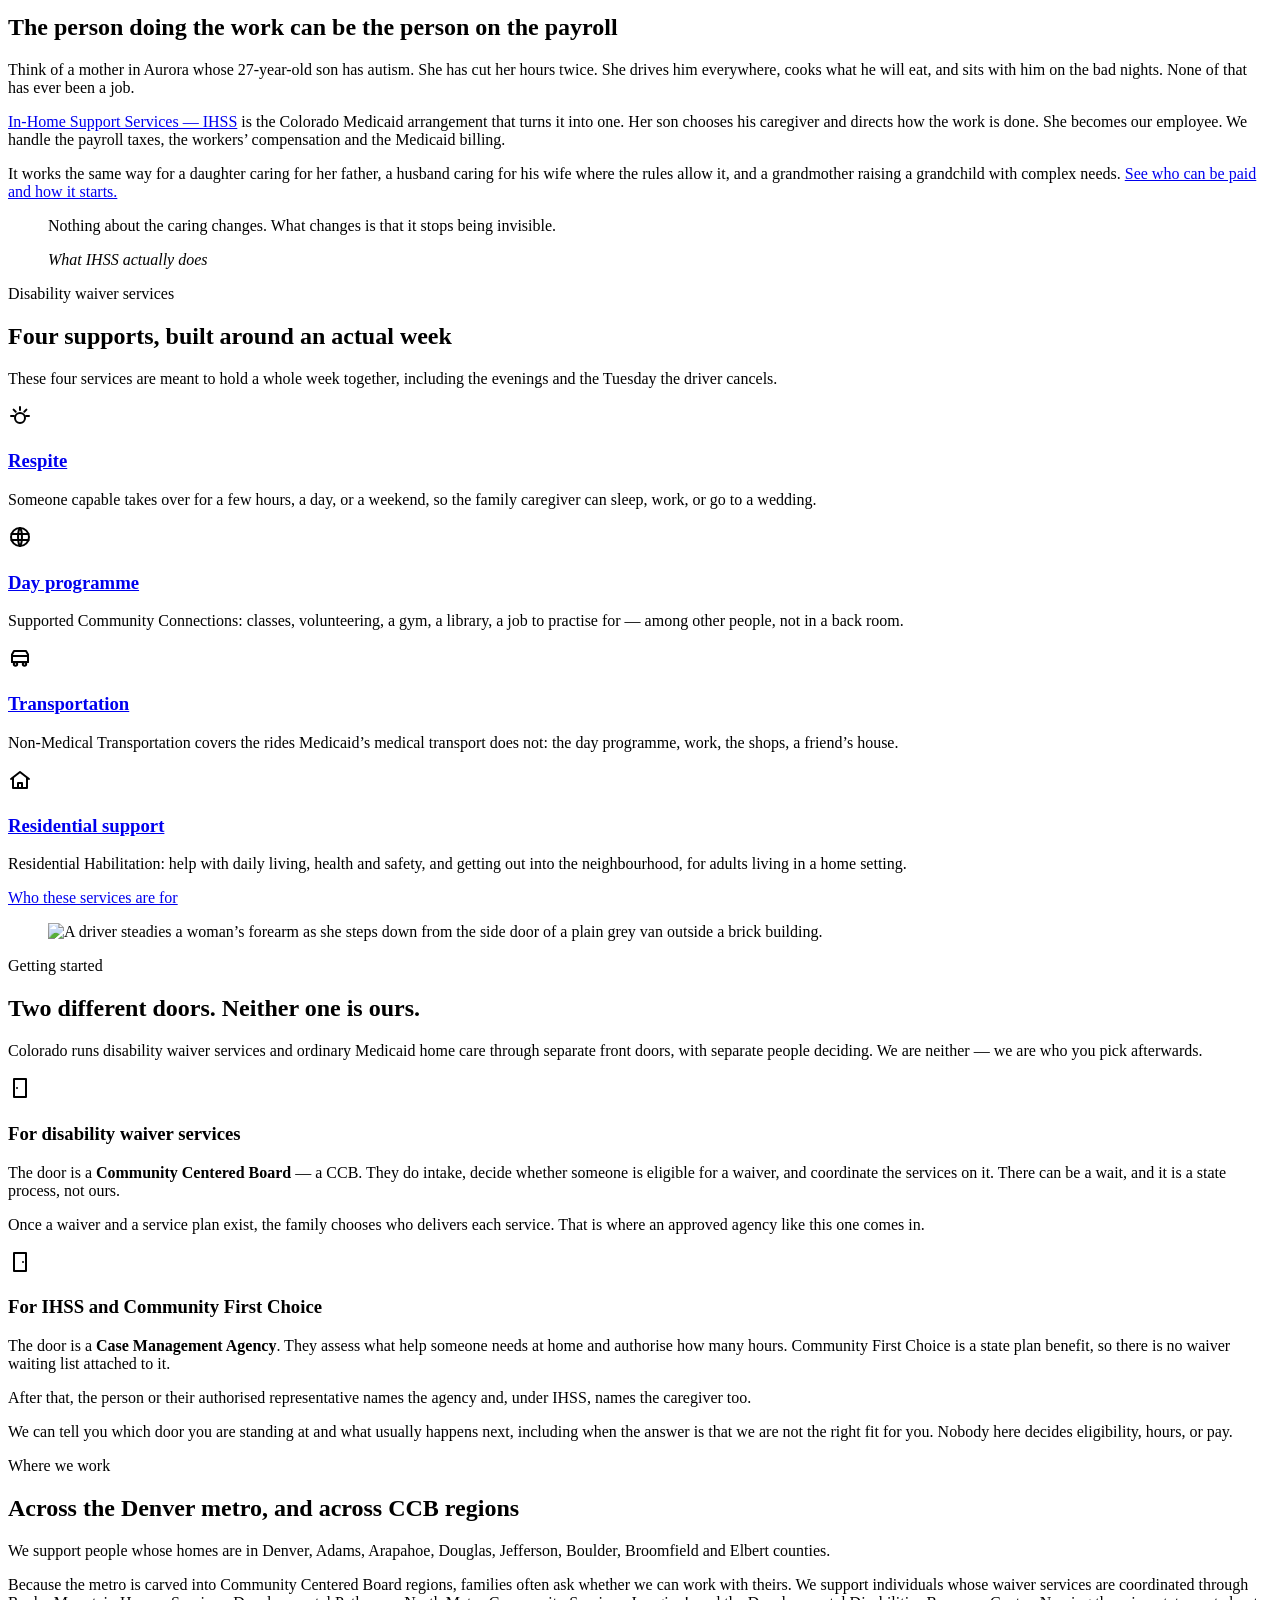
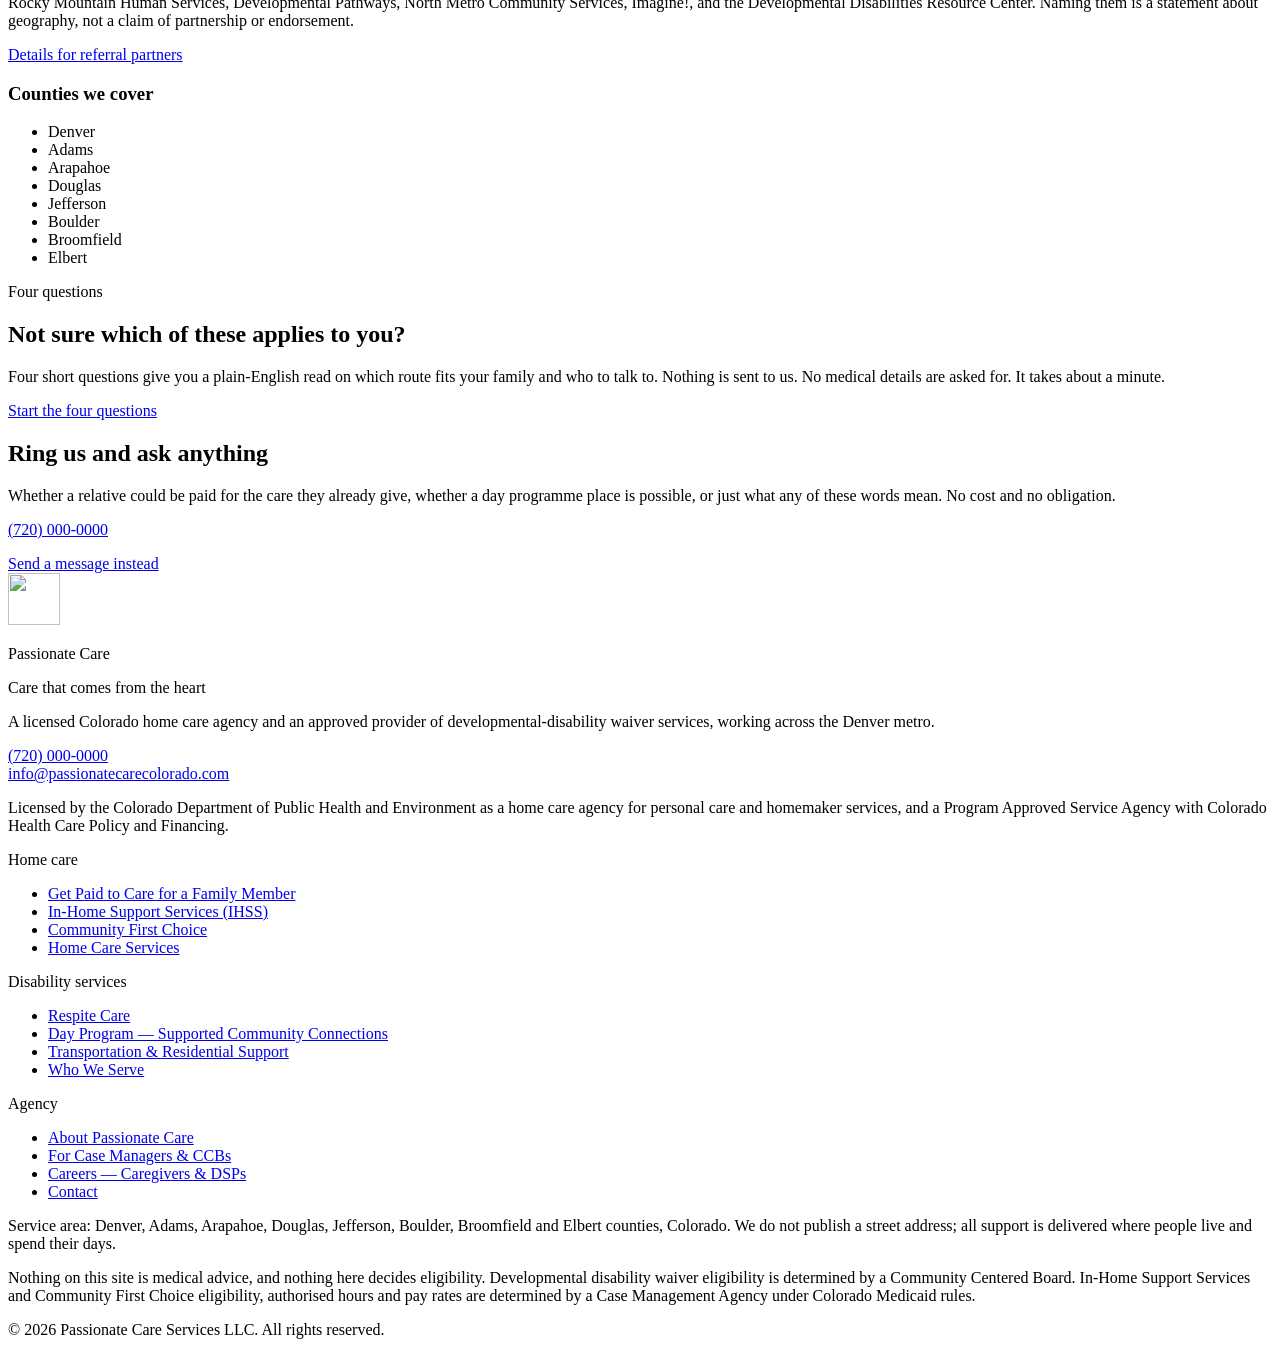
==== commit 9bcfed31: "Rebuild: live contact form, licence numbers removed Rebuilt by scratchpad/builddeploy.py and passed " ====
--- a/index.html
+++ b/index.html
@@ -35,9 +35,9 @@
      shown and then hidden. Without JavaScript it is simply never added. -->
 <script>document.documentElement.classList.add('js-hero');</script>
 
-<!-- The email address and the two facility IDs in the organisation block
-     below are live and verifiable on CDPHE's public registry. The phone number
-     is still a placeholder.
+<!-- The email address in the organisation block below is live. The phone
+     number is still a placeholder. The licence and PASA identifiers are
+     deliberately not published, here or anywhere on the site.
      TODO: PHONE -->
 <script type="application/ld+json">
 {
@@ -54,18 +54,6 @@
     "height": 512
   },
   "slogan": "Care that comes from the heart",
-  "identifier": [
-    {
-      "@type": "PropertyValue",
-      "name": "CDPHE Home Care Agency facility ID",
-      "value": "04RGE7"
-    },
-    {
-      "@type": "PropertyValue",
-      "name": "Colorado HCPF Program Approved Service Agency facility ID",
-      "value": "1O6MQ"
-    }
-  ],
   "image": "https://passionatecarecolorado.com/assets/img/og-default.jpg",
   "email": "info@passionatecarecolorado.com",
   "telephone": "+1-720-000-0000",
@@ -526,8 +514,8 @@
         </p>
         <p>
           Licensed by the Colorado Department of Public Health and Environment as a home care
-          agency for personal care and homemaker services, non-medical. CDPHE facility ID 04RGE7.
-          Program Approved Service Agency facility ID 1O6MQ.
+          agency for personal care and homemaker services, and a Program Approved Service Agency
+          with Colorado Health Care Policy and Financing.
         </p>
       </div>
       <div>
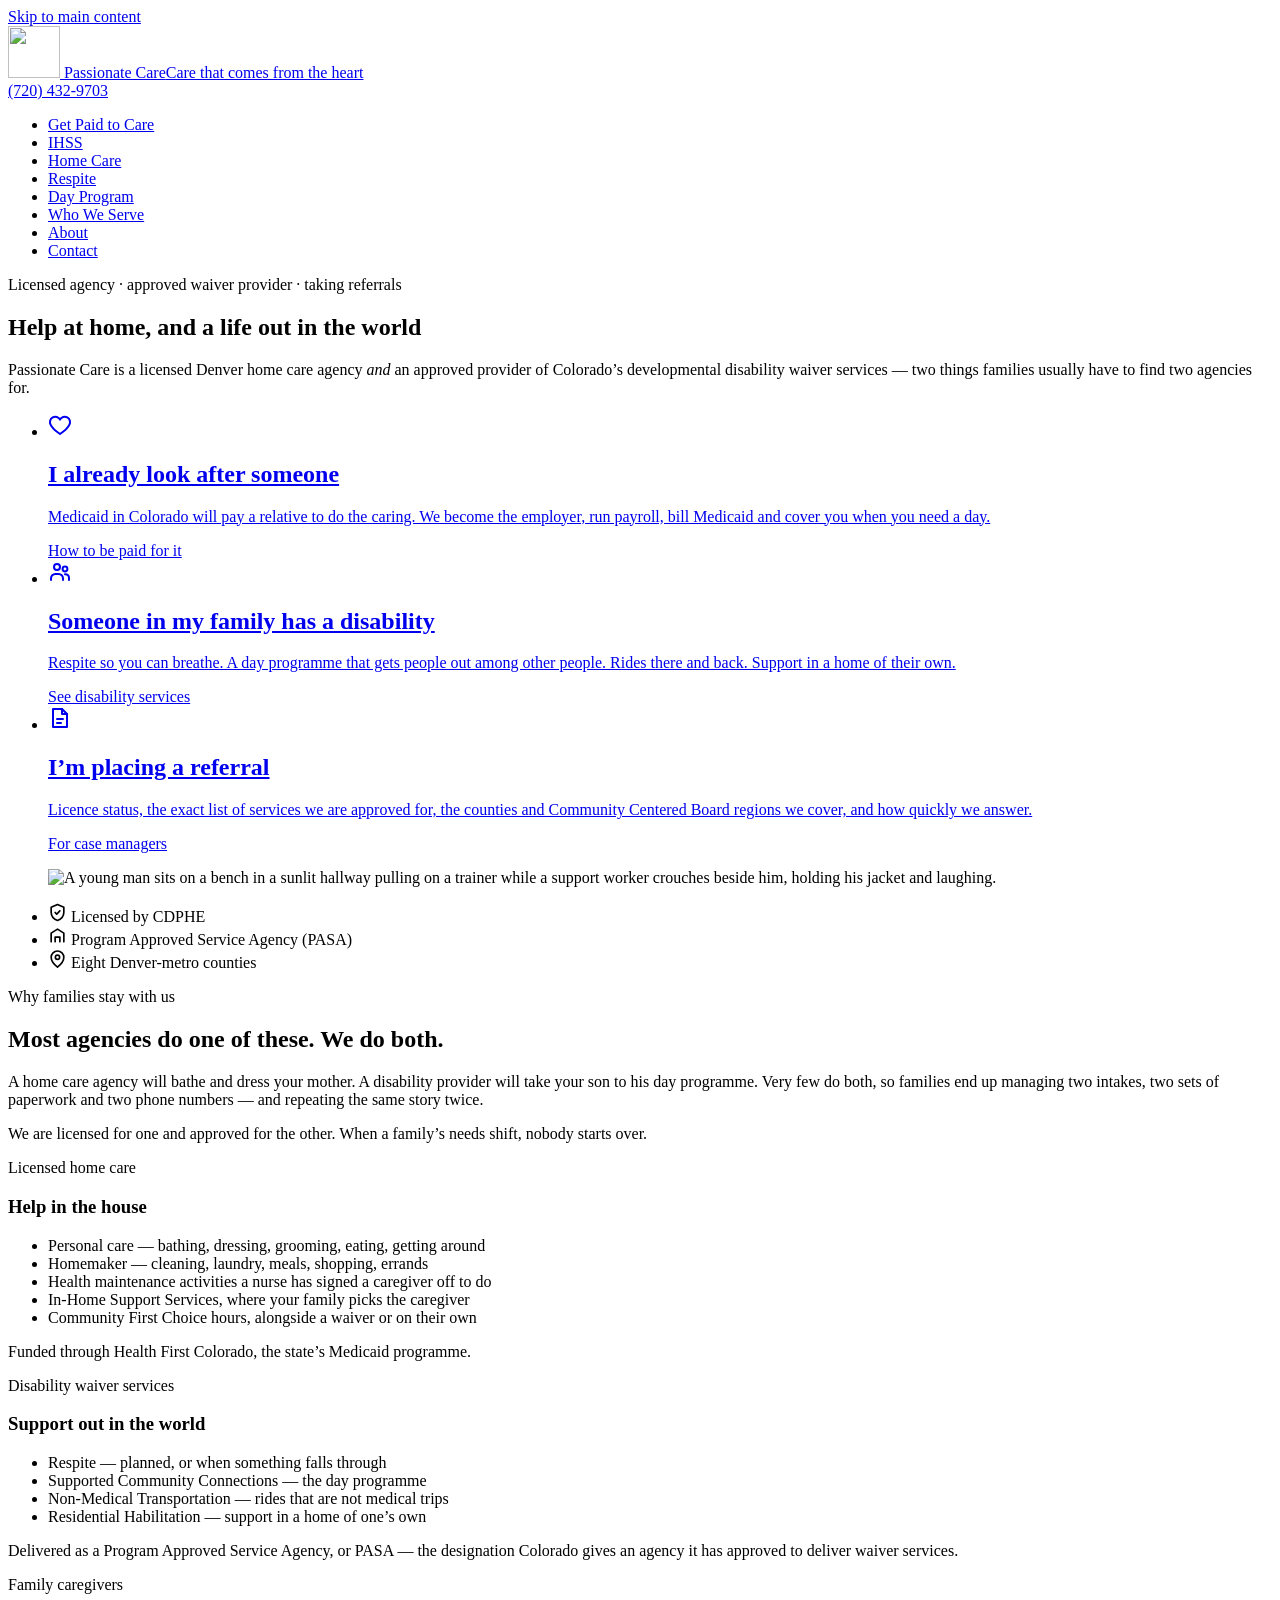
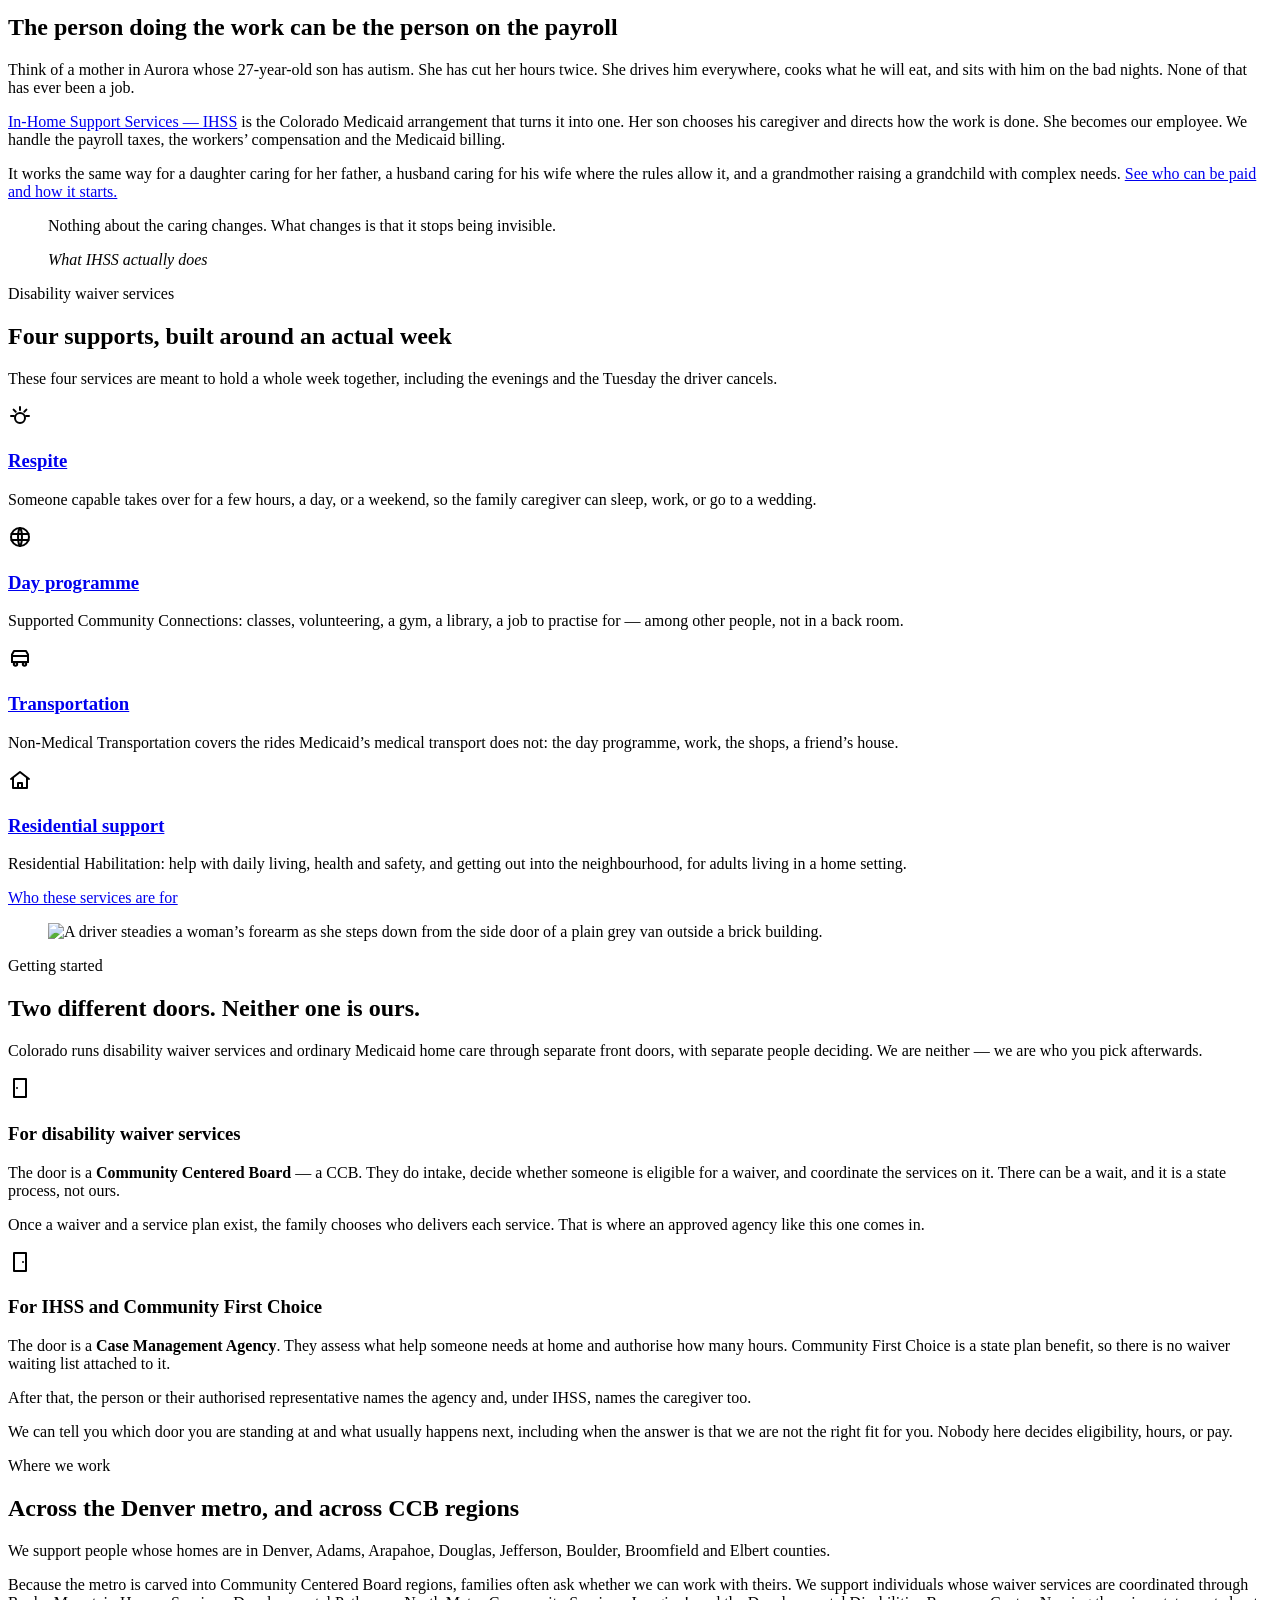
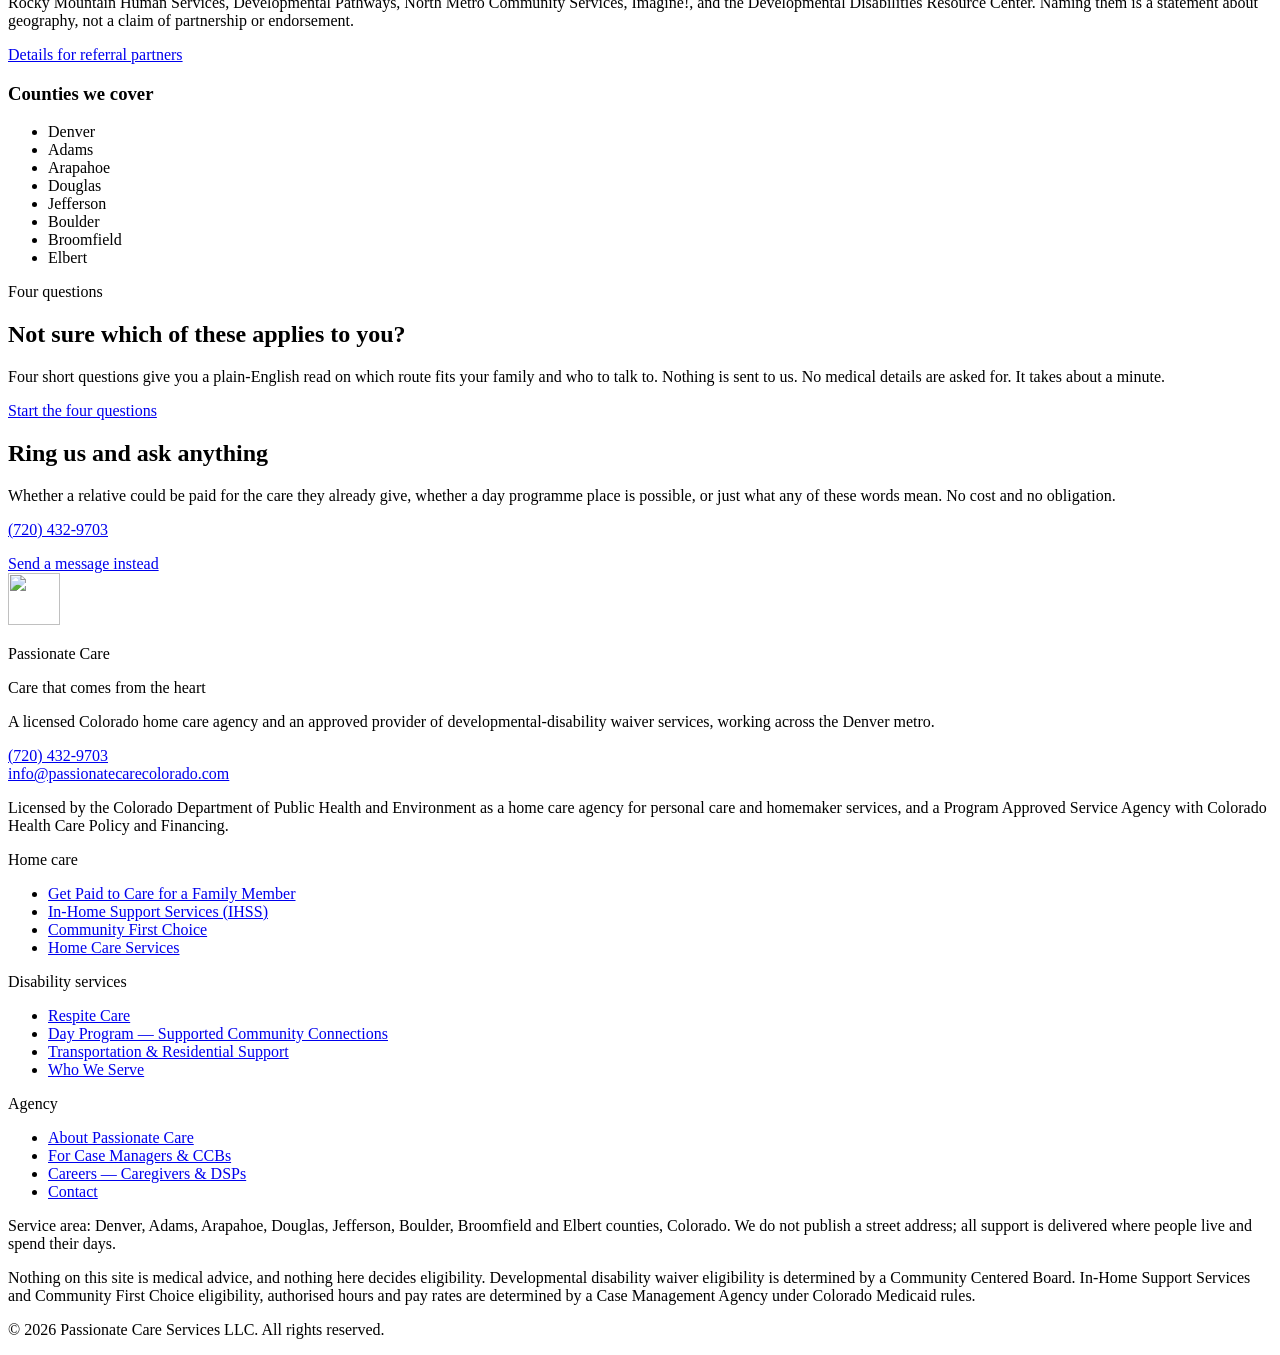
==== commit 311ca8fc: "Rebuild: the live phone number Rebuilt by scratchpad/builddeploy.py and passed scratchpad/deploygate" ====
--- a/index.html
+++ b/index.html
@@ -35,10 +35,9 @@
      shown and then hidden. Without JavaScript it is simply never added. -->
 <script>document.documentElement.classList.add('js-hero');</script>
 
-<!-- The email address in the organisation block below is live. The phone
-     number is still a placeholder. The licence and PASA identifiers are
-     deliberately not published, here or anywhere on the site.
-     TODO: PHONE -->
+<!-- Every contact detail in the organisation block below is live. The licence
+     and PASA identifiers are deliberately not published, here or anywhere on
+     the site. -->
 <script type="application/ld+json">
 {
   "@context": "https://schema.org",
@@ -56,7 +55,7 @@
   "slogan": "Care that comes from the heart",
   "image": "https://passionatecarecolorado.com/assets/img/og-default.jpg",
   "email": "info@passionatecarecolorado.com",
-  "telephone": "+1-720-000-0000",
+  "telephone": "+1-720-432-9703",
   "description": "Passionate Care is a licensed Colorado home care agency and a Program Approved Service Agency for developmental disability waiver services, working across the Denver metro. The agency provides personal care, homemaker services and health maintenance activities at home, supports family members to be paid caregivers through In-Home Support Services, and provides respite, Supported Community Connections day habilitation, non-medical transportation and residential habilitation for people with intellectual and developmental disabilities.",
   "areaServed": [
     { "@type": "AdministrativeArea", "name": "Denver County, Colorado" },
@@ -101,8 +100,7 @@
         <span class="brand-name">Passionate Care<span class="brand-tagline">Care that comes from the heart</span></span>
       </a>
       <div class="masthead-actions">
-        <!-- TODO: PHONE -->
-        <a class="phone-link" href="tel:+17200000000">(720) 000-0000</a>
+        <a class="phone-link" href="tel:+17204329703">(720) 432-9703</a>
         <button class="nav-toggle" type="button" aria-controls="site-nav" aria-expanded="false" hidden>
           <svg width="18" height="18" viewBox="0 0 24 24" fill="none" stroke="currentColor" stroke-width="2.4" stroke-linecap="round" aria-hidden="true" focusable="false">
             <path d="M3 6h18M3 12h18M3 18h18"/>
@@ -234,7 +232,8 @@
             son to his day programme. Very few do both, so families end up managing two intakes, two
             sets of paperwork and two phone numbers &mdash; and repeating the same story twice.
           </p>
-          <!-- LIVE-STATUS CLAIM -->          <p>
+          <!-- LIVE-STATUS CLAIM -->
+          <p>
             We are licensed for one and approved for the other. When a family&rsquo;s needs shift, nobody
             starts over.
           </p>
@@ -482,8 +481,7 @@
 
       <div class="cta-act">
         <p>
-          <!-- TODO: PHONE -->
-          <a class="cta-phone" href="tel:+17200000000">(720) 000-0000</a>
+          <a class="cta-phone" href="tel:+17204329703">(720) 432-9703</a>
         </p>
         <div class="btn-row">
           <a class="btn btn-on-dark" href="/passionate-care-preview/contact/">Send a message instead</a>
@@ -508,8 +506,7 @@
           developmental-disability waiver services, working across the Denver metro.
         </p>
         <p>
-          <!-- TODO: PHONE -->
-          <a href="tel:+17200000000">(720) 000-0000</a><br>
+          <a href="tel:+17204329703">(720) 432-9703</a><br>
           <a href="mailto:info@passionatecarecolorado.com">info@passionatecarecolorado.com</a>
         </p>
         <p>
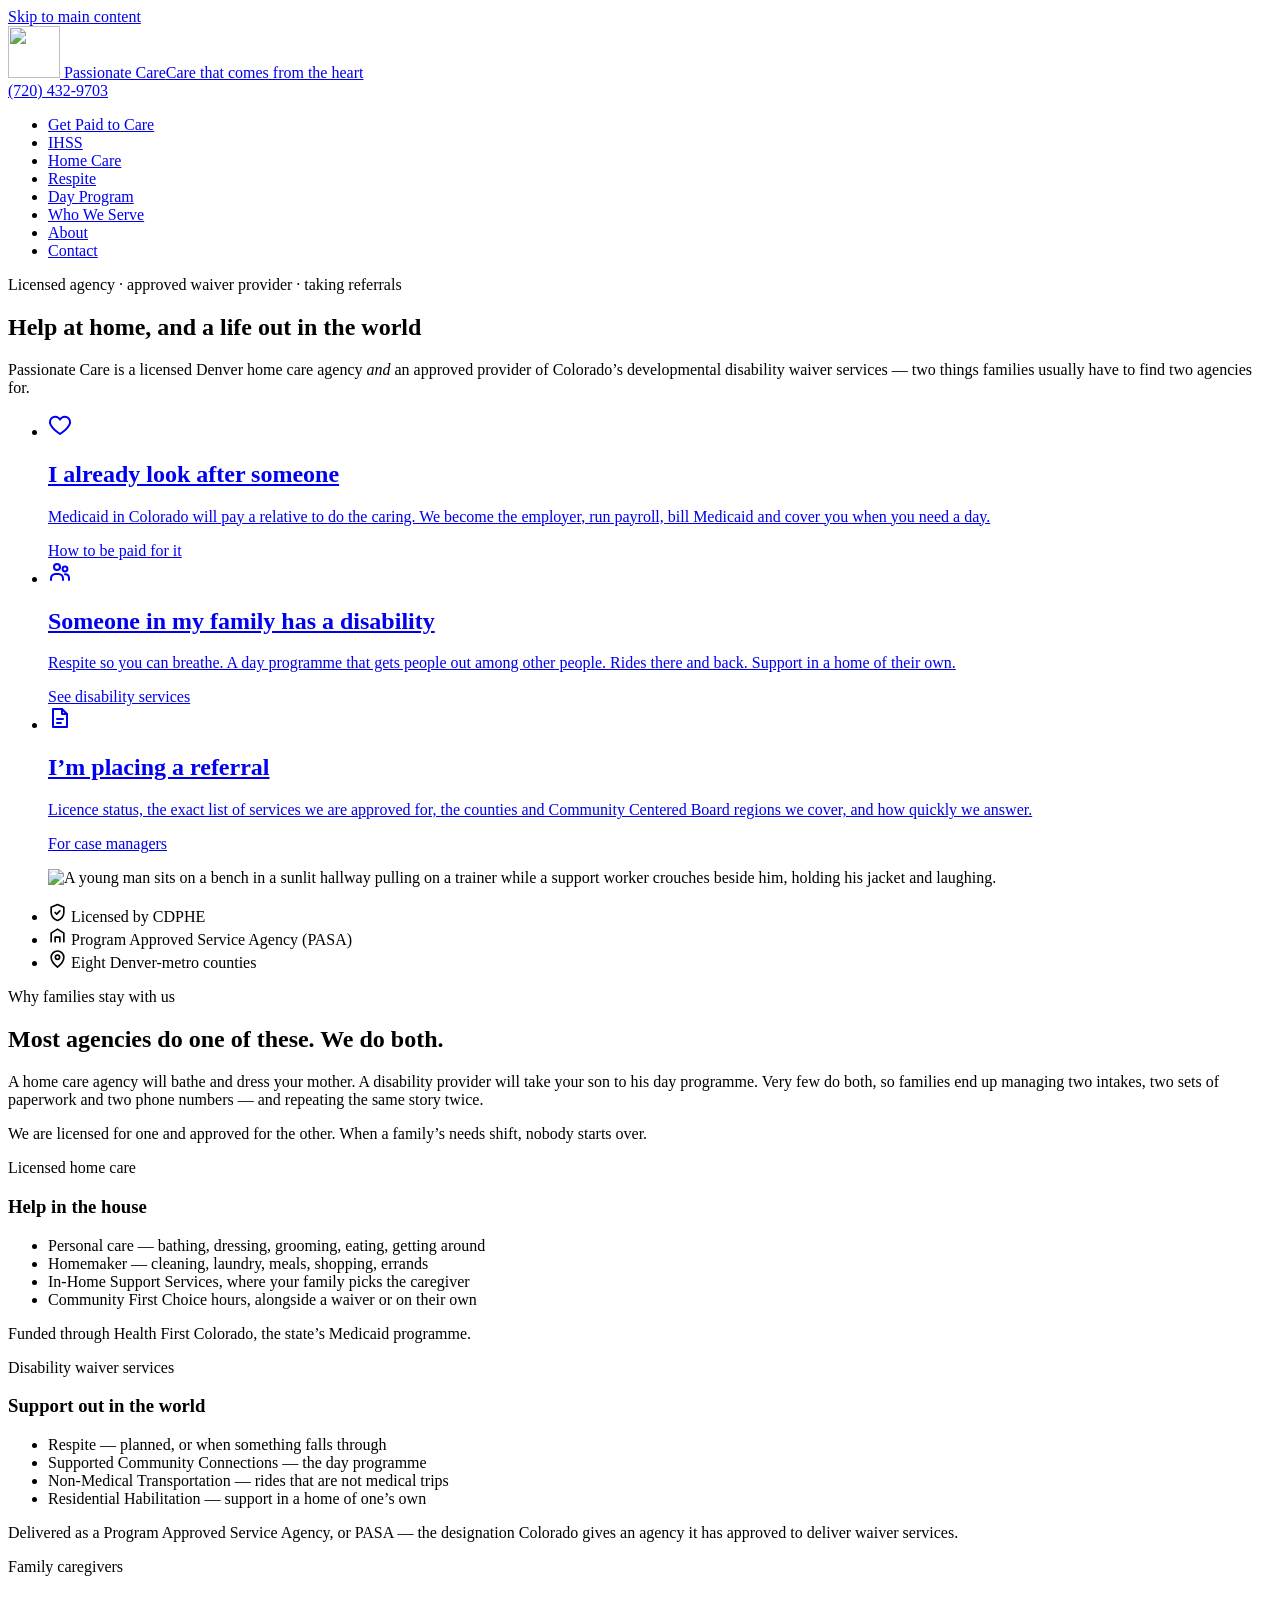
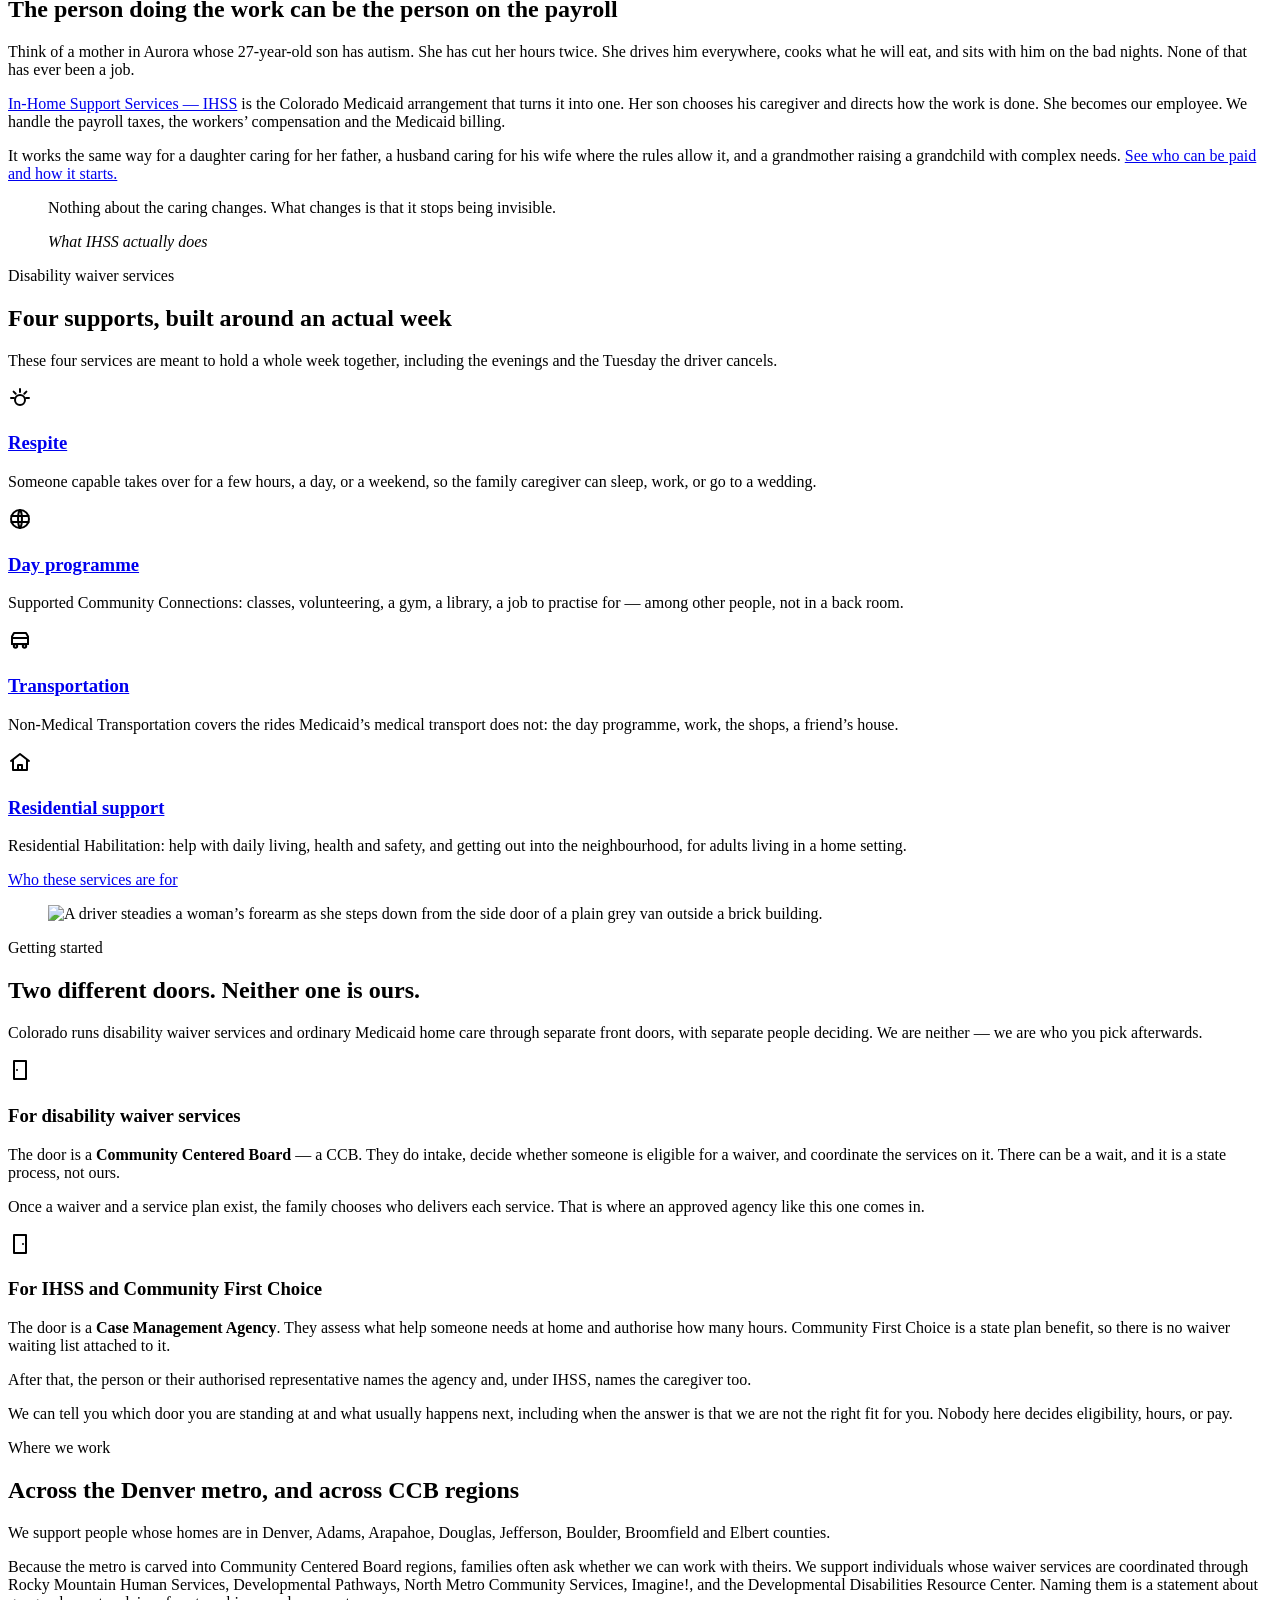
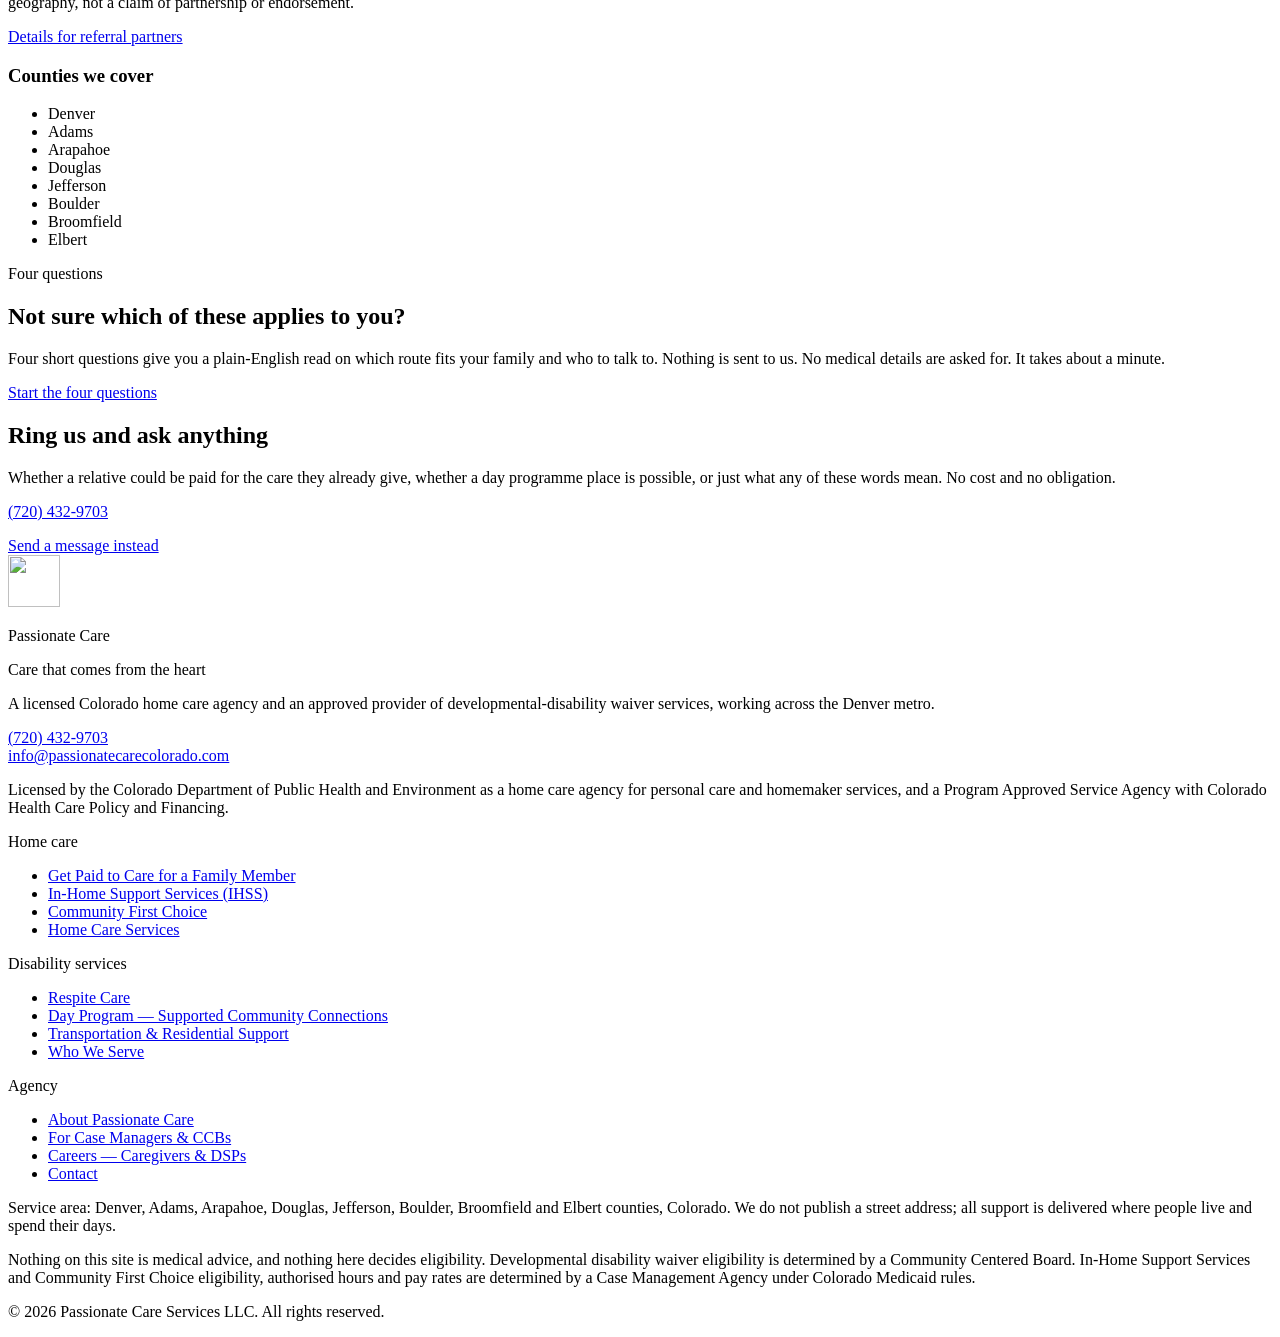
==== commit 78e0a3b4: "Rebuild: health maintenance activities removed Rebuilt by scratchpad/builddeploy.py and passed scrat" ====
--- a/index.html
+++ b/index.html
@@ -56,7 +56,7 @@
   "image": "https://passionatecarecolorado.com/assets/img/og-default.jpg",
   "email": "info@passionatecarecolorado.com",
   "telephone": "+1-720-432-9703",
-  "description": "Passionate Care is a licensed Colorado home care agency and a Program Approved Service Agency for developmental disability waiver services, working across the Denver metro. The agency provides personal care, homemaker services and health maintenance activities at home, supports family members to be paid caregivers through In-Home Support Services, and provides respite, Supported Community Connections day habilitation, non-medical transportation and residential habilitation for people with intellectual and developmental disabilities.",
+  "description": "Passionate Care is a licensed Colorado home care agency and a Program Approved Service Agency for developmental disability waiver services, working across the Denver metro. The agency provides personal care and homemaker services at home, supports family members to be paid caregivers through In-Home Support Services, and provides respite, Supported Community Connections day habilitation, non-medical transportation and residential habilitation for people with intellectual and developmental disabilities.",
   "areaServed": [
     { "@type": "AdministrativeArea", "name": "Denver County, Colorado" },
     { "@type": "AdministrativeArea", "name": "Adams County, Colorado" },
@@ -81,8 +81,7 @@
     "Non-Medical Transportation",
     "Residential Habilitation Services",
     "Personal care",
-    "Homemaker services",
-    "Health Maintenance Activities"
+    "Homemaker services"
   ]
 }
 </script>
@@ -248,7 +247,6 @@
           <ul class="roof-list">
             <li>Personal care &mdash; bathing, dressing, grooming, eating, getting around</li>
             <li>Homemaker &mdash; cleaning, laundry, meals, shopping, errands</li>
-            <li>Health maintenance activities a nurse has signed a caregiver off to do</li>
             <li>In-Home Support Services, where your family picks the caregiver</li>
             <li>Community First Choice hours, alongside a waiver or on their own</li>
           </ul>
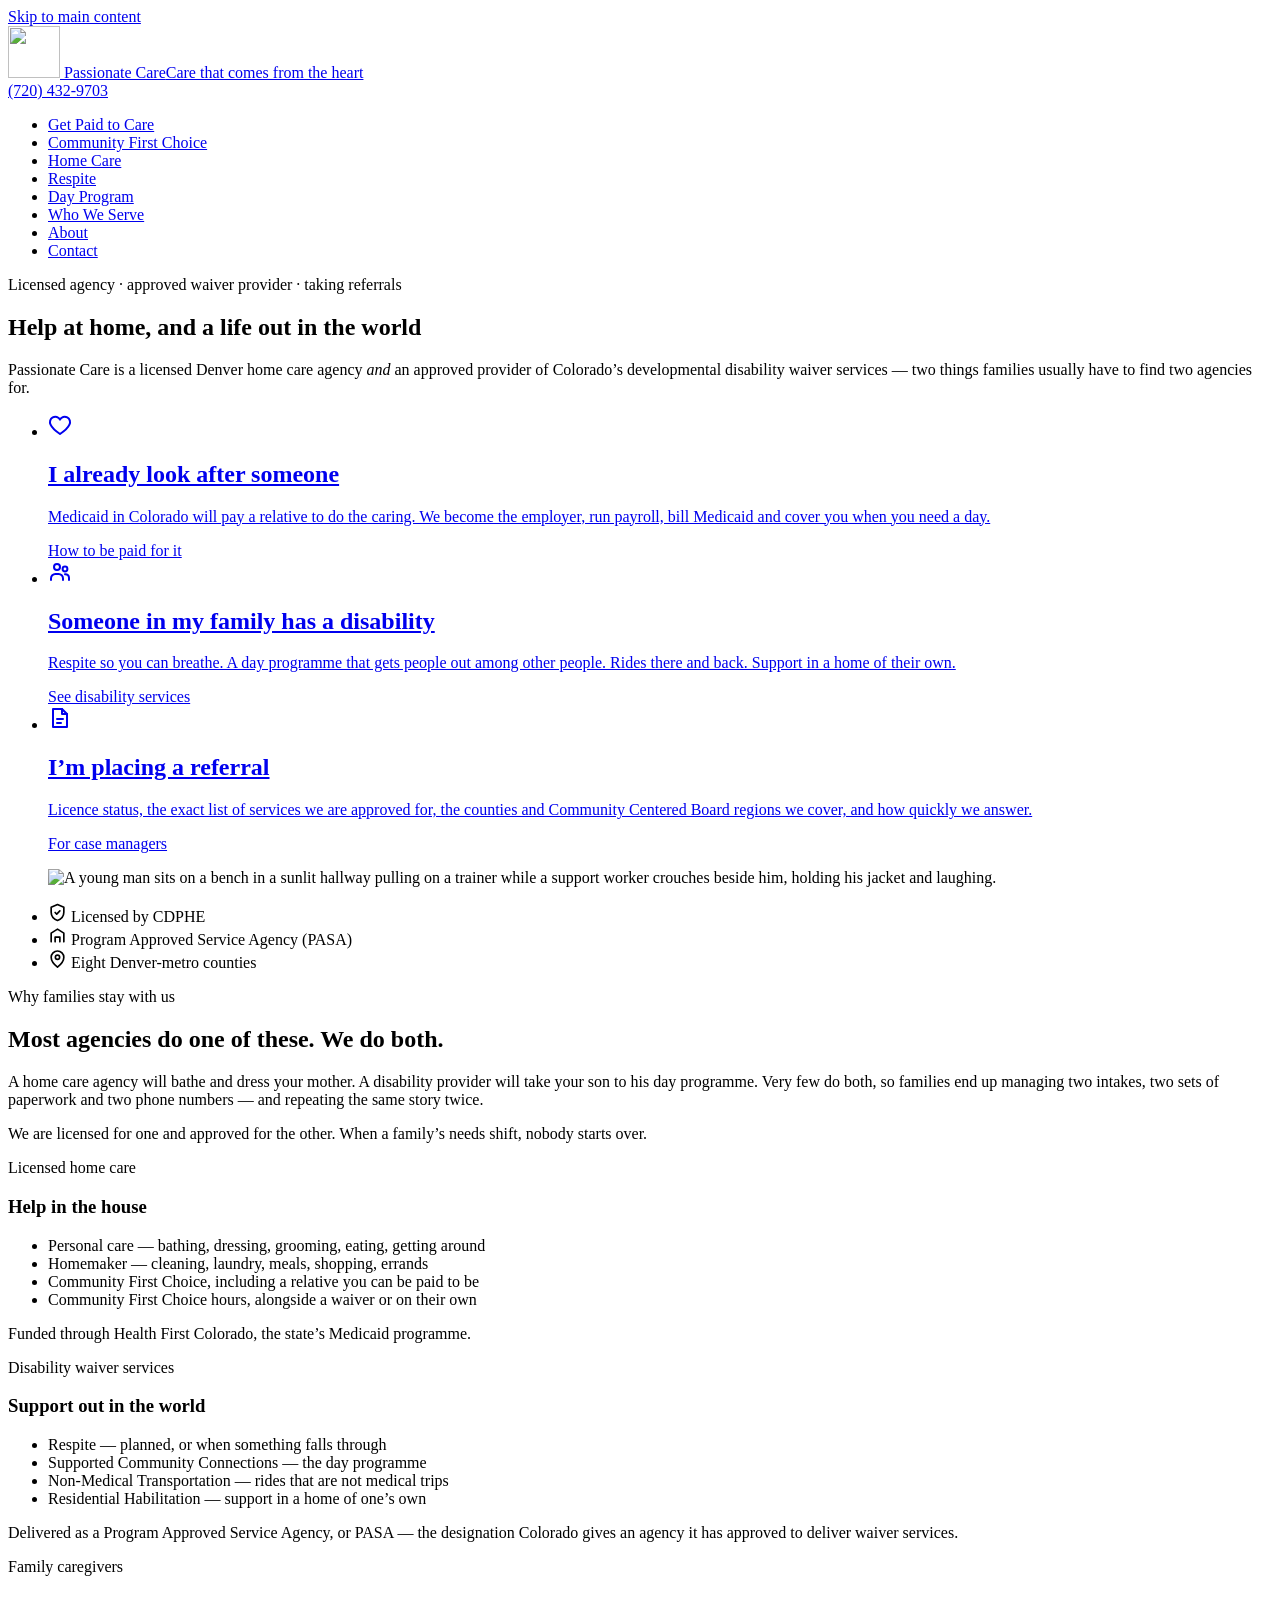
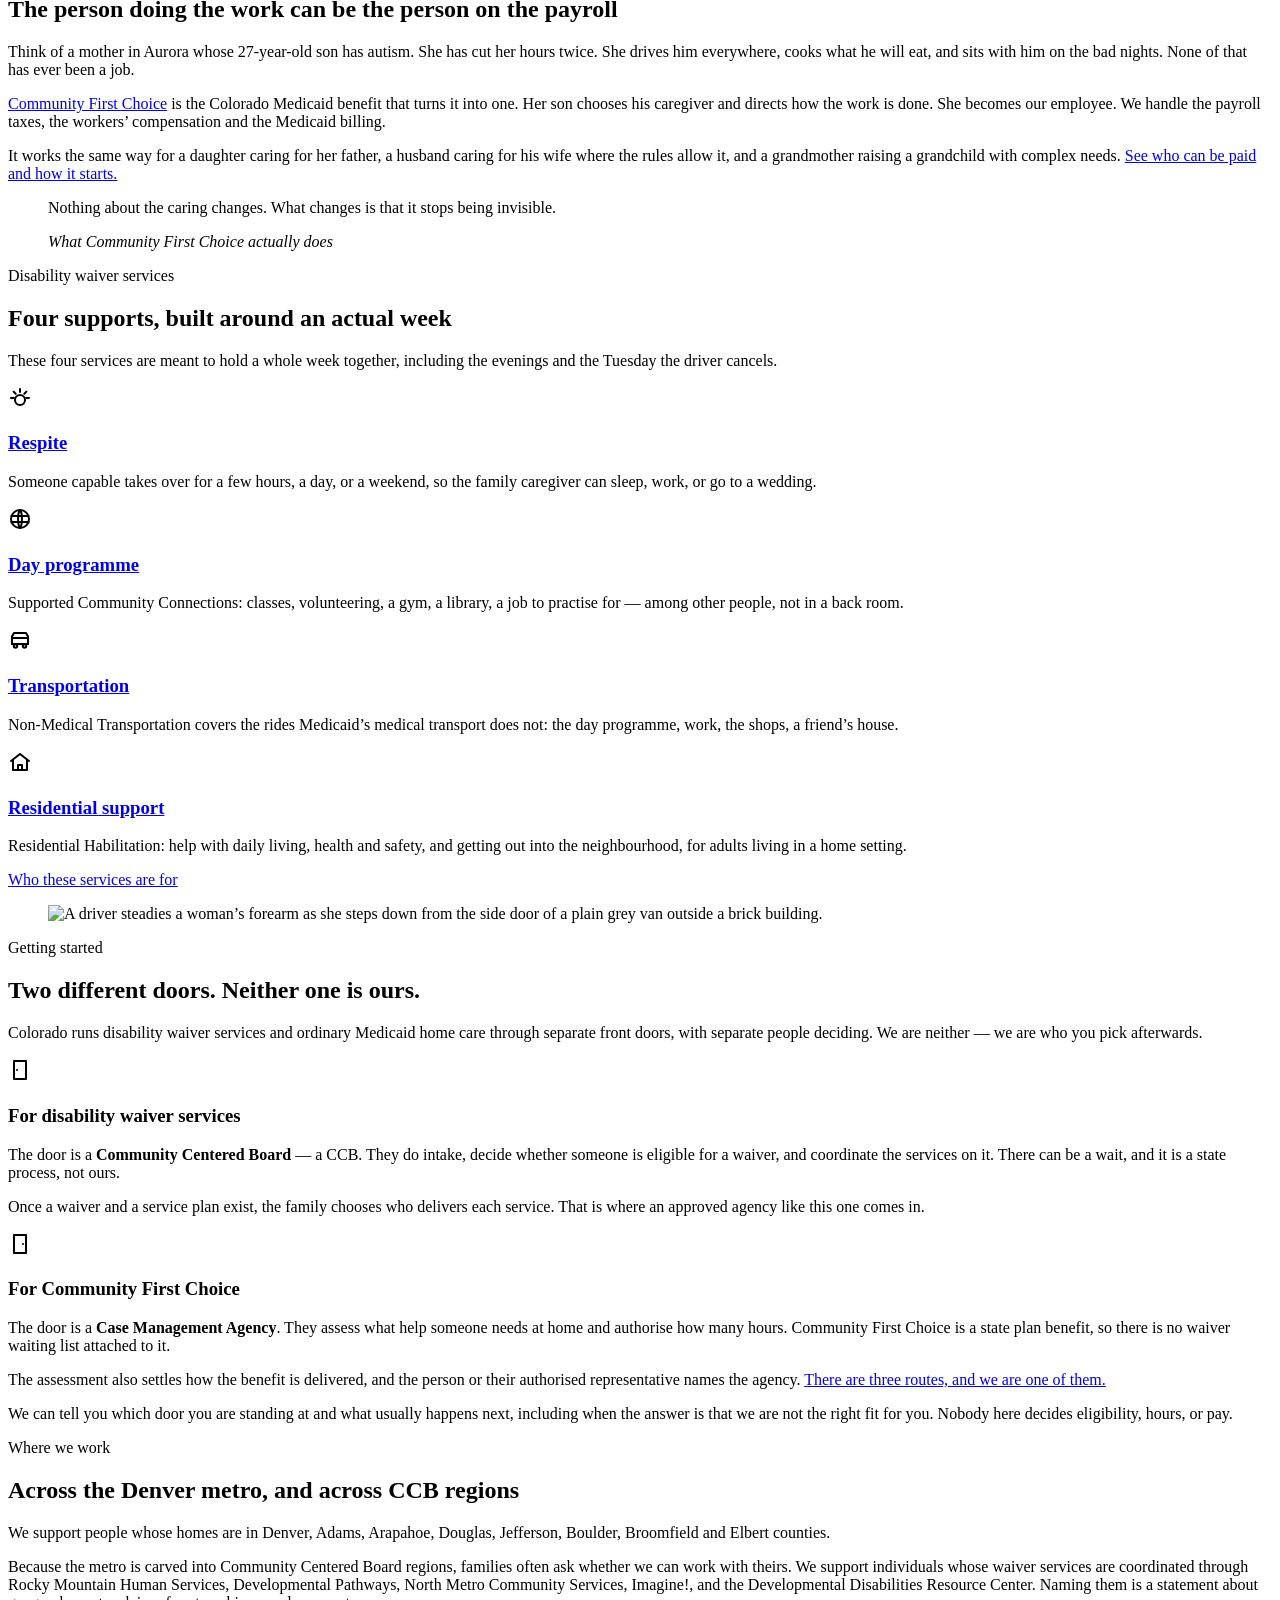
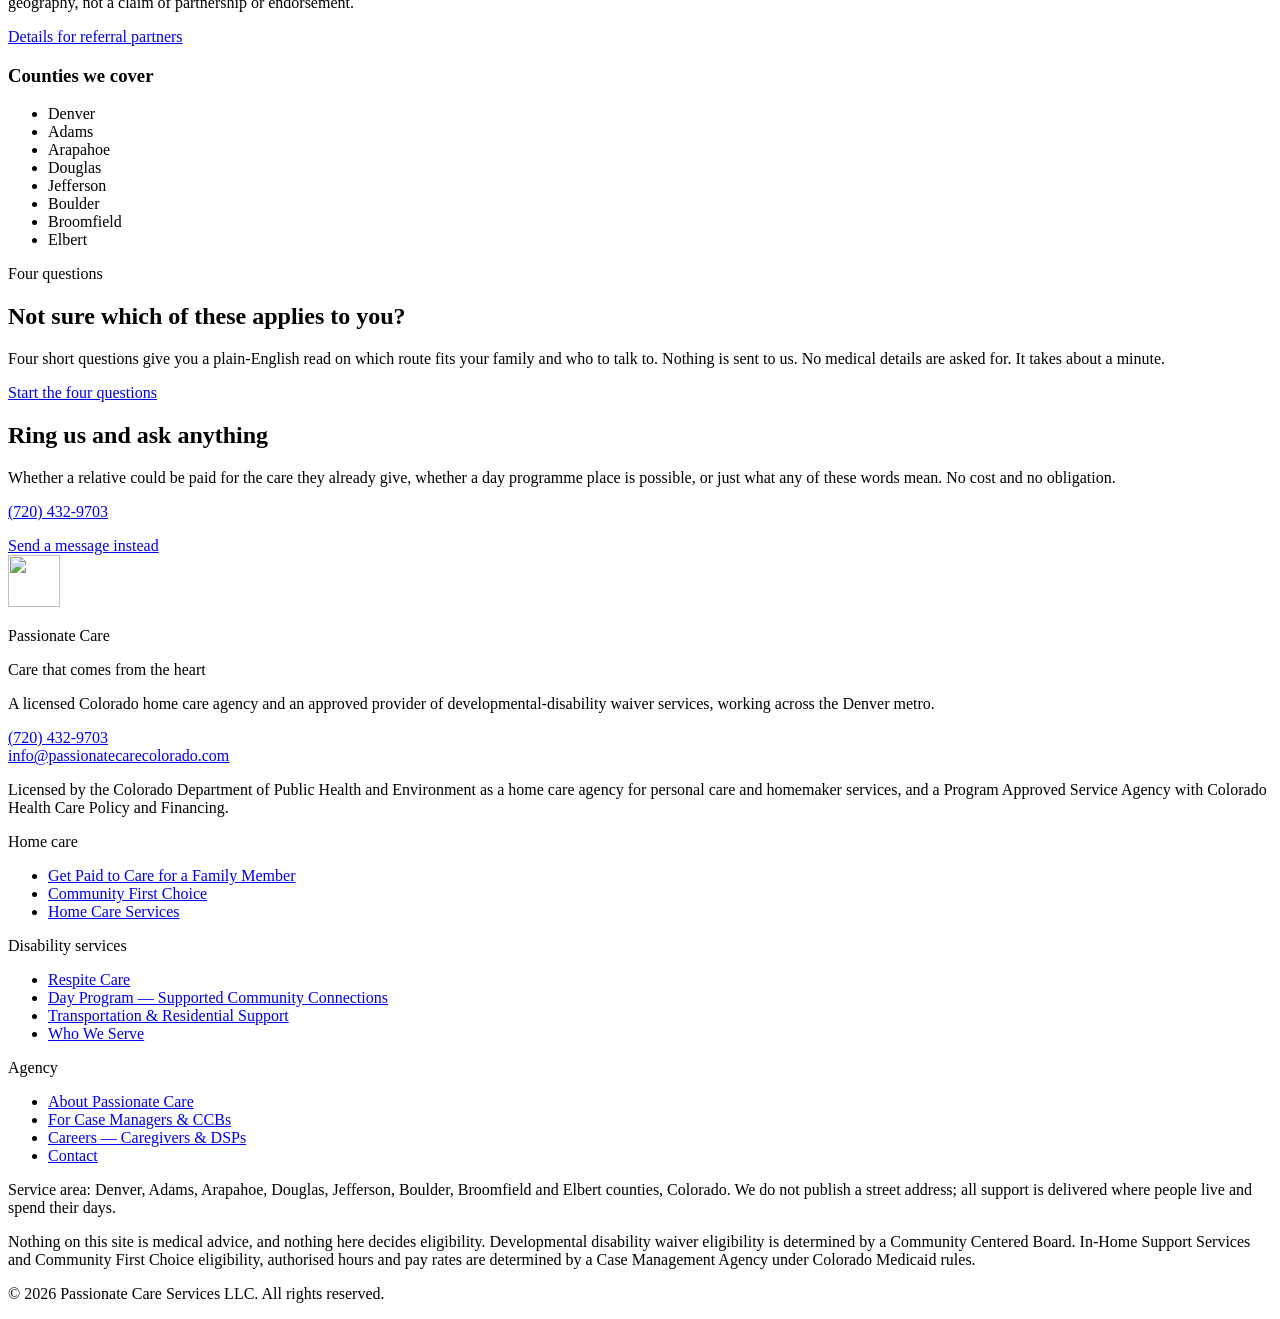
==== commit e682bd4e: "Rebuild: twelve pages, IHSS consolidated into Community First Choice Rebuilt by scratchpad/builddepl" ====
--- a/index.html
+++ b/index.html
@@ -6,11 +6,11 @@
 <meta name="robots" content="noindex, nofollow">
 <!-- Preview deploy only. Remove this line for the real domain. -->
 <title>Denver Home Care &amp; Disability Services | Passionate Care</title>
-<meta name="description" content="Licensed Denver home care agency and Colorado PASA provider. Respite, day programme, transport and residential support &mdash; plus paid family caregivers through IHSS.">
+<meta name="description" content="Licensed Denver home care agency and Colorado PASA provider. Respite, day programme, transport and residential support &mdash; plus a relative you can be paid to be.">
 <link rel="canonical" href="https://passionatecarecolorado.com/">
 
 <meta property="og:title" content="Home care and disability services from one Denver agency">
-<meta property="og:description" content="Licensed Denver home care agency and Colorado PASA provider. Respite, day programme, transport and residential support &mdash; plus paid family caregivers through IHSS.">
+<meta property="og:description" content="Licensed Denver home care agency and Colorado PASA provider. Respite, day programme, transport and residential support &mdash; plus a relative you can be paid to be.">
 <meta property="og:type" content="website">
 <meta property="og:url" content="https://passionatecarecolorado.com/">
 <meta property="og:site_name" content="Passionate Care">
@@ -56,7 +56,7 @@
   "image": "https://passionatecarecolorado.com/assets/img/og-default.jpg",
   "email": "info@passionatecarecolorado.com",
   "telephone": "+1-720-432-9703",
-  "description": "Passionate Care is a licensed Colorado home care agency and a Program Approved Service Agency for developmental disability waiver services, working across the Denver metro. The agency provides personal care and homemaker services at home, supports family members to be paid caregivers through In-Home Support Services, and provides respite, Supported Community Connections day habilitation, non-medical transportation and residential habilitation for people with intellectual and developmental disabilities.",
+  "description": "Passionate Care is a licensed Colorado home care agency and a Program Approved Service Agency for developmental disability waiver services, working across the Denver metro. The agency provides personal care and homemaker services at home, supports family members to be paid caregivers through Community First Choice, and provides respite, Supported Community Connections day habilitation, non-medical transportation and residential habilitation for people with intellectual and developmental disabilities.",
   "areaServed": [
     { "@type": "AdministrativeArea", "name": "Denver County, Colorado" },
     { "@type": "AdministrativeArea", "name": "Adams County, Colorado" },
@@ -74,7 +74,6 @@
     "addressCountry": "US"
   },
   "knowsAbout": [
-    "In-Home Support Services (IHSS)",
     "Community First Choice (CFC)",
     "Respite care",
     "Day Habilitation - Supported Community Connections",
@@ -111,7 +110,7 @@
     <nav class="nav" id="site-nav" aria-label="Main">
       <ul class="nav-list">
         <li><a href="/passionate-care-preview/paid-family-caregiver-colorado/">Get Paid to Care</a></li>
-        <li><a href="/passionate-care-preview/in-home-support-services/">IHSS</a></li>
+        <li><a href="/passionate-care-preview/cfc-colorado/">Community First Choice</a></li>
         <li><a href="/passionate-care-preview/home-care-services/">Home Care</a></li>
         <li><a href="/passionate-care-preview/respite-care-denver/">Respite</a></li>
         <li><a href="/passionate-care-preview/supported-community-connections/">Day Program</a></li>
@@ -247,7 +246,7 @@
           <ul class="roof-list">
             <li>Personal care &mdash; bathing, dressing, grooming, eating, getting around</li>
             <li>Homemaker &mdash; cleaning, laundry, meals, shopping, errands</li>
-            <li>In-Home Support Services, where your family picks the caregiver</li>
+            <li>Community First Choice, including a relative you can be paid to be</li>
             <li>Community First Choice hours, alongside a waiver or on their own</li>
           </ul>
           <!-- LIVE-STATUS CLAIM -->
@@ -282,9 +281,8 @@
           None of that has ever been a job.
         </p>
         <p>
-          <a href="/passionate-care-preview/in-home-support-services/">In-Home Support Services &mdash; IHSS</a> is the Colorado
-          Medicaid arrangement that turns it into one. Her son chooses his caregiver and directs how
-          the work is done. She becomes our employee. We handle the payroll taxes, the workers&rsquo;
+          <a href="/passionate-care-preview/cfc-colorado/">Community First Choice</a> is the Colorado Medicaid benefit that
+          turns it into one. Her son chooses his caregiver and directs how the work is done. She becomes our employee. We handle the payroll taxes, the workers&rsquo;
           compensation and the Medicaid billing.
         </p>
         <p>
@@ -298,7 +296,7 @@
         <p>
           Nothing about the caring changes. What changes is that it stops being invisible.
         </p>
-        <cite>What IHSS actually does</cite>
+        <cite>What Community First Choice actually does</cite>
       </figure>
     </div>
   </section>
@@ -391,15 +389,16 @@
           <span class="tile" aria-hidden="true">
             <svg width="24" height="24" viewBox="0 0 24 24" fill="none" stroke="currentColor" stroke-width="2" stroke-linecap="round" stroke-linejoin="round" aria-hidden="true" focusable="false"><path d="M6 3h12v18H6z"/><path d="M15 12h.01"/></svg>
           </span>
-          <h3>For IHSS and Community First Choice</h3>
+          <h3>For Community First Choice</h3>
           <p>
             The door is a <strong>Case Management Agency</strong>. They assess what help someone needs at
             home and authorise how many hours. Community First Choice is a state plan benefit, so
             there is no waiver waiting list attached to it.
           </p>
           <p>
-            After that, the person or their authorised representative names the agency and, under
-            IHSS, names the caregiver too.
+            The assessment also settles how the benefit is delivered, and the person or their
+            authorised representative names the agency.
+            <a href="/passionate-care-preview/cfc-colorado/">There are three routes, and we are one of them.</a>
           </p>
         </article>
       </div>
@@ -517,7 +516,6 @@
         <p class="footer-heading">Home care</p>
         <ul class="footer-list">
           <li><a href="/passionate-care-preview/paid-family-caregiver-colorado/">Get Paid to Care for a Family Member</a></li>
-          <li><a href="/passionate-care-preview/in-home-support-services/">In-Home Support Services (IHSS)</a></li>
           <li><a href="/passionate-care-preview/cfc-colorado/">Community First Choice</a></li>
           <li><a href="/passionate-care-preview/home-care-services/">Home Care Services</a></li>
         </ul>
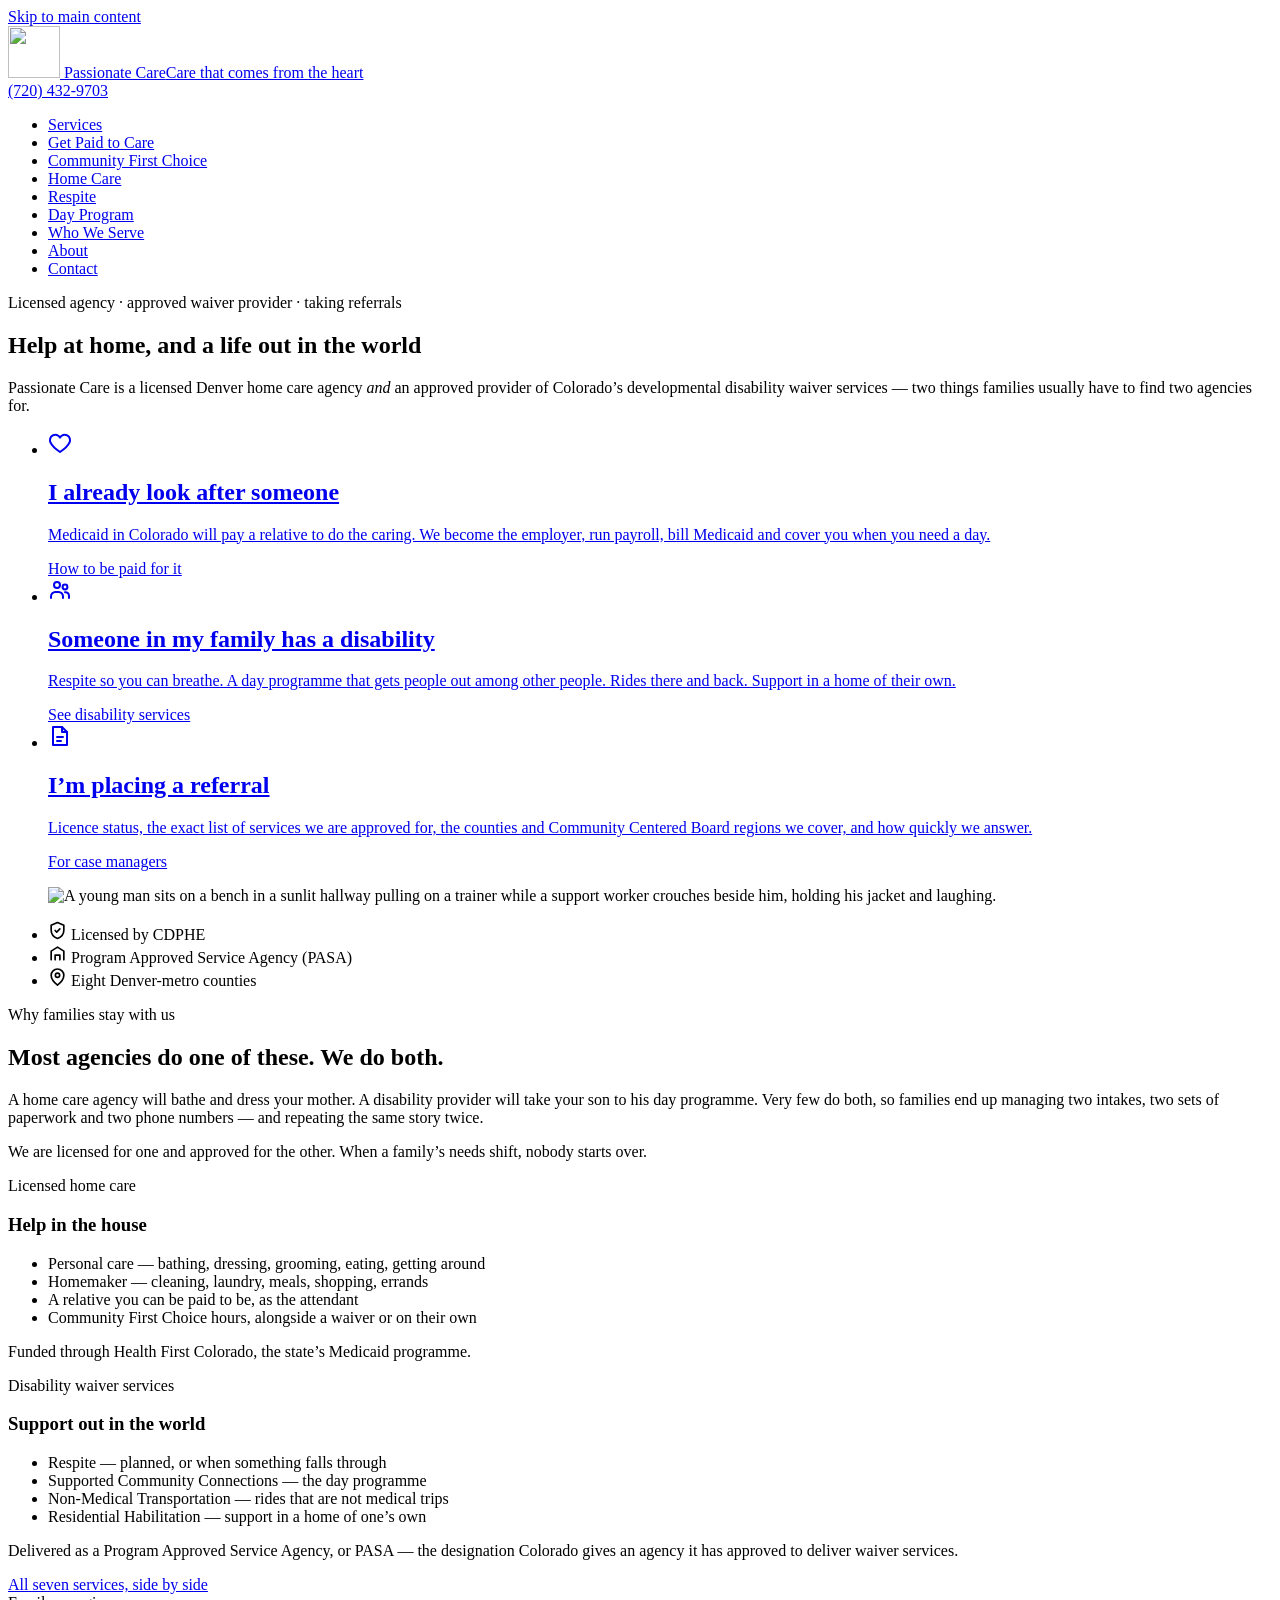
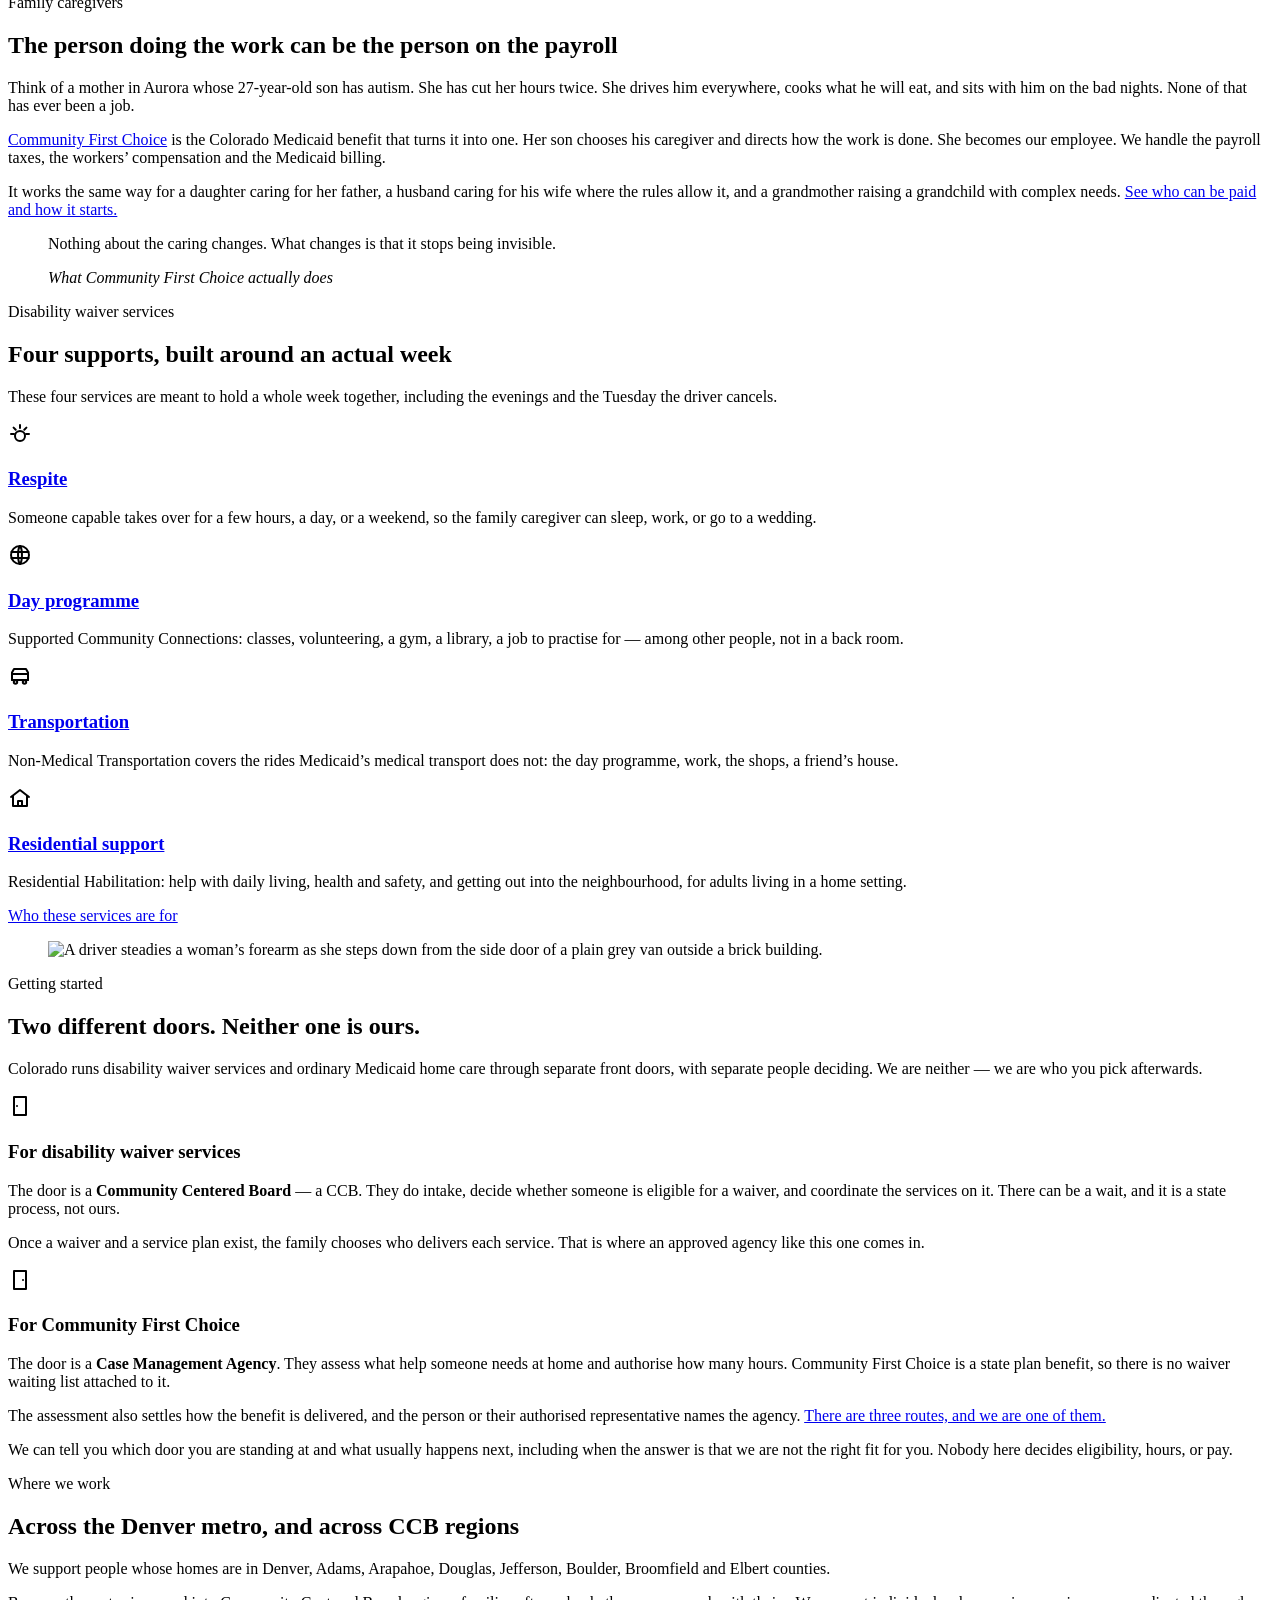
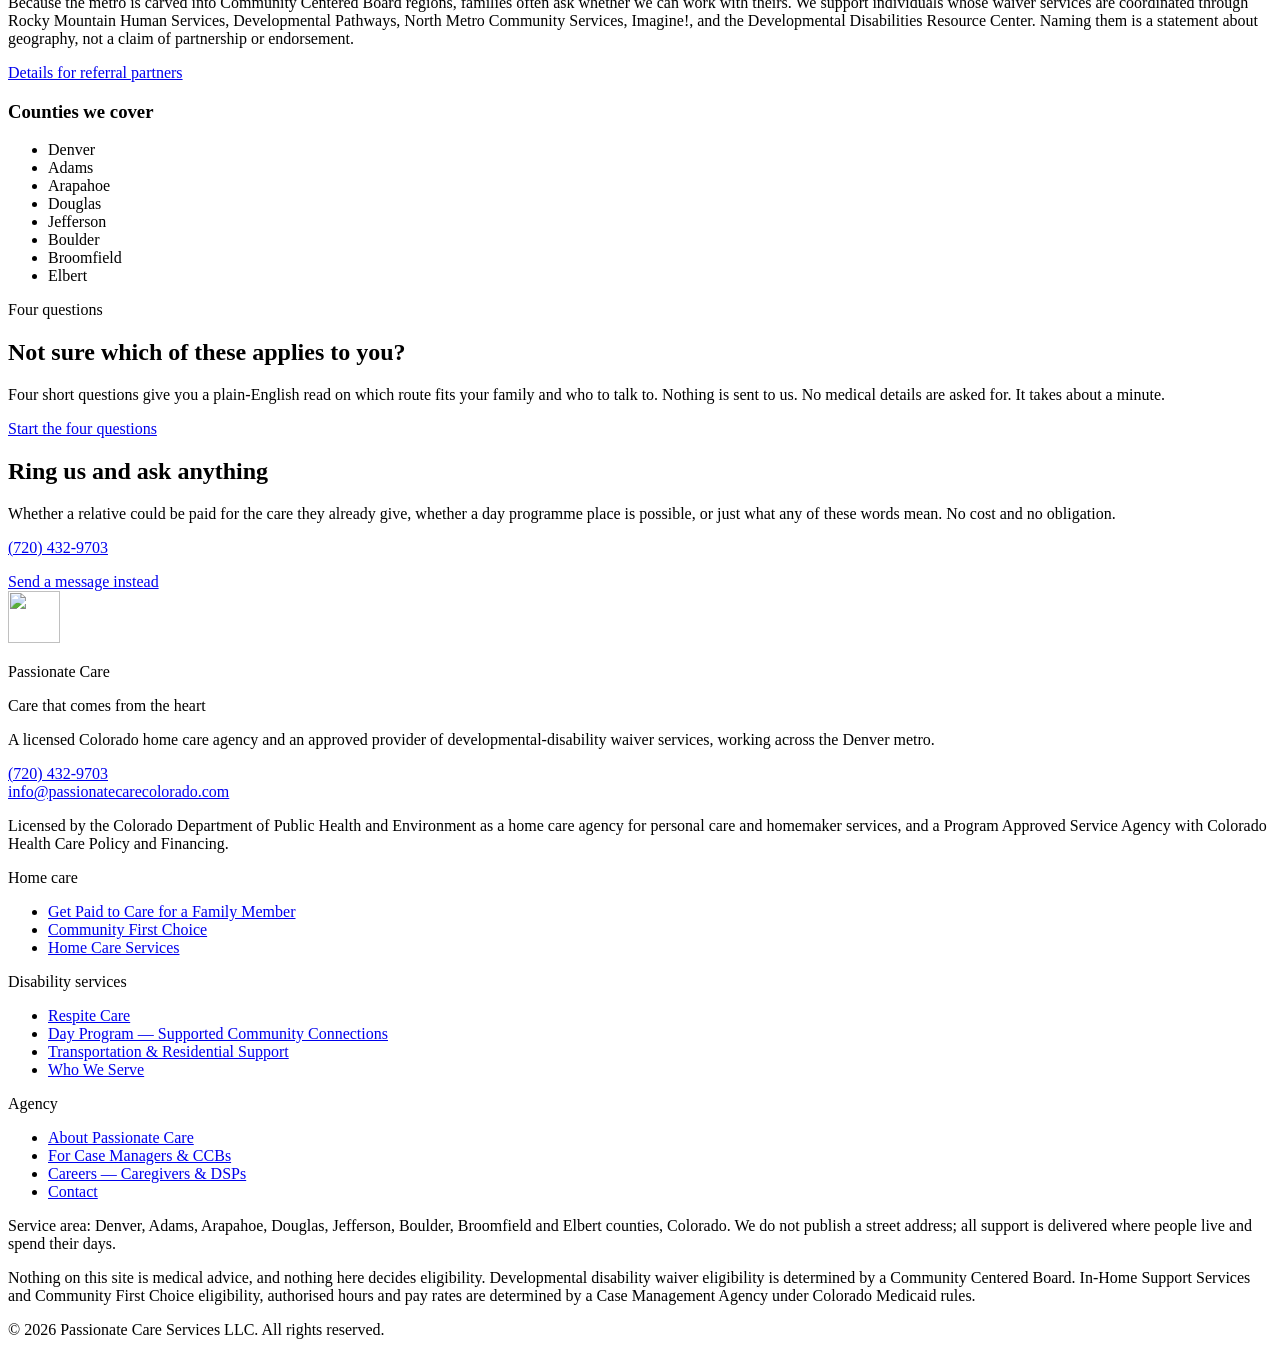
==== commit e129c551: "Rebuild: the services map at /services/ Rebuilt by scratchpad/builddeploy.py and passed scratchpad/d" ====
--- a/index.html
+++ b/index.html
@@ -109,6 +109,7 @@
     </div>
     <nav class="nav" id="site-nav" aria-label="Main">
       <ul class="nav-list">
+        <li><a href="/passionate-care-preview/services/">Services</a></li>
         <li><a href="/passionate-care-preview/paid-family-caregiver-colorado/">Get Paid to Care</a></li>
         <li><a href="/passionate-care-preview/cfc-colorado/">Community First Choice</a></li>
         <li><a href="/passionate-care-preview/home-care-services/">Home Care</a></li>
@@ -246,7 +247,7 @@
           <ul class="roof-list">
             <li>Personal care &mdash; bathing, dressing, grooming, eating, getting around</li>
             <li>Homemaker &mdash; cleaning, laundry, meals, shopping, errands</li>
-            <li>Community First Choice, including a relative you can be paid to be</li>
+            <li>A relative you can be paid to be, as the attendant</li>
             <li>Community First Choice hours, alongside a waiver or on their own</li>
           </ul>
           <!-- LIVE-STATUS CLAIM -->
@@ -266,6 +267,9 @@
             an agency it has approved to deliver waiver services.
           </p>
         </div>
+      </div>
+      <div class="btn-row">
+        <a class="btn btn-primary" href="/passionate-care-preview/services/">All seven services, side by side</a>
       </div>
     </div>
   </section>
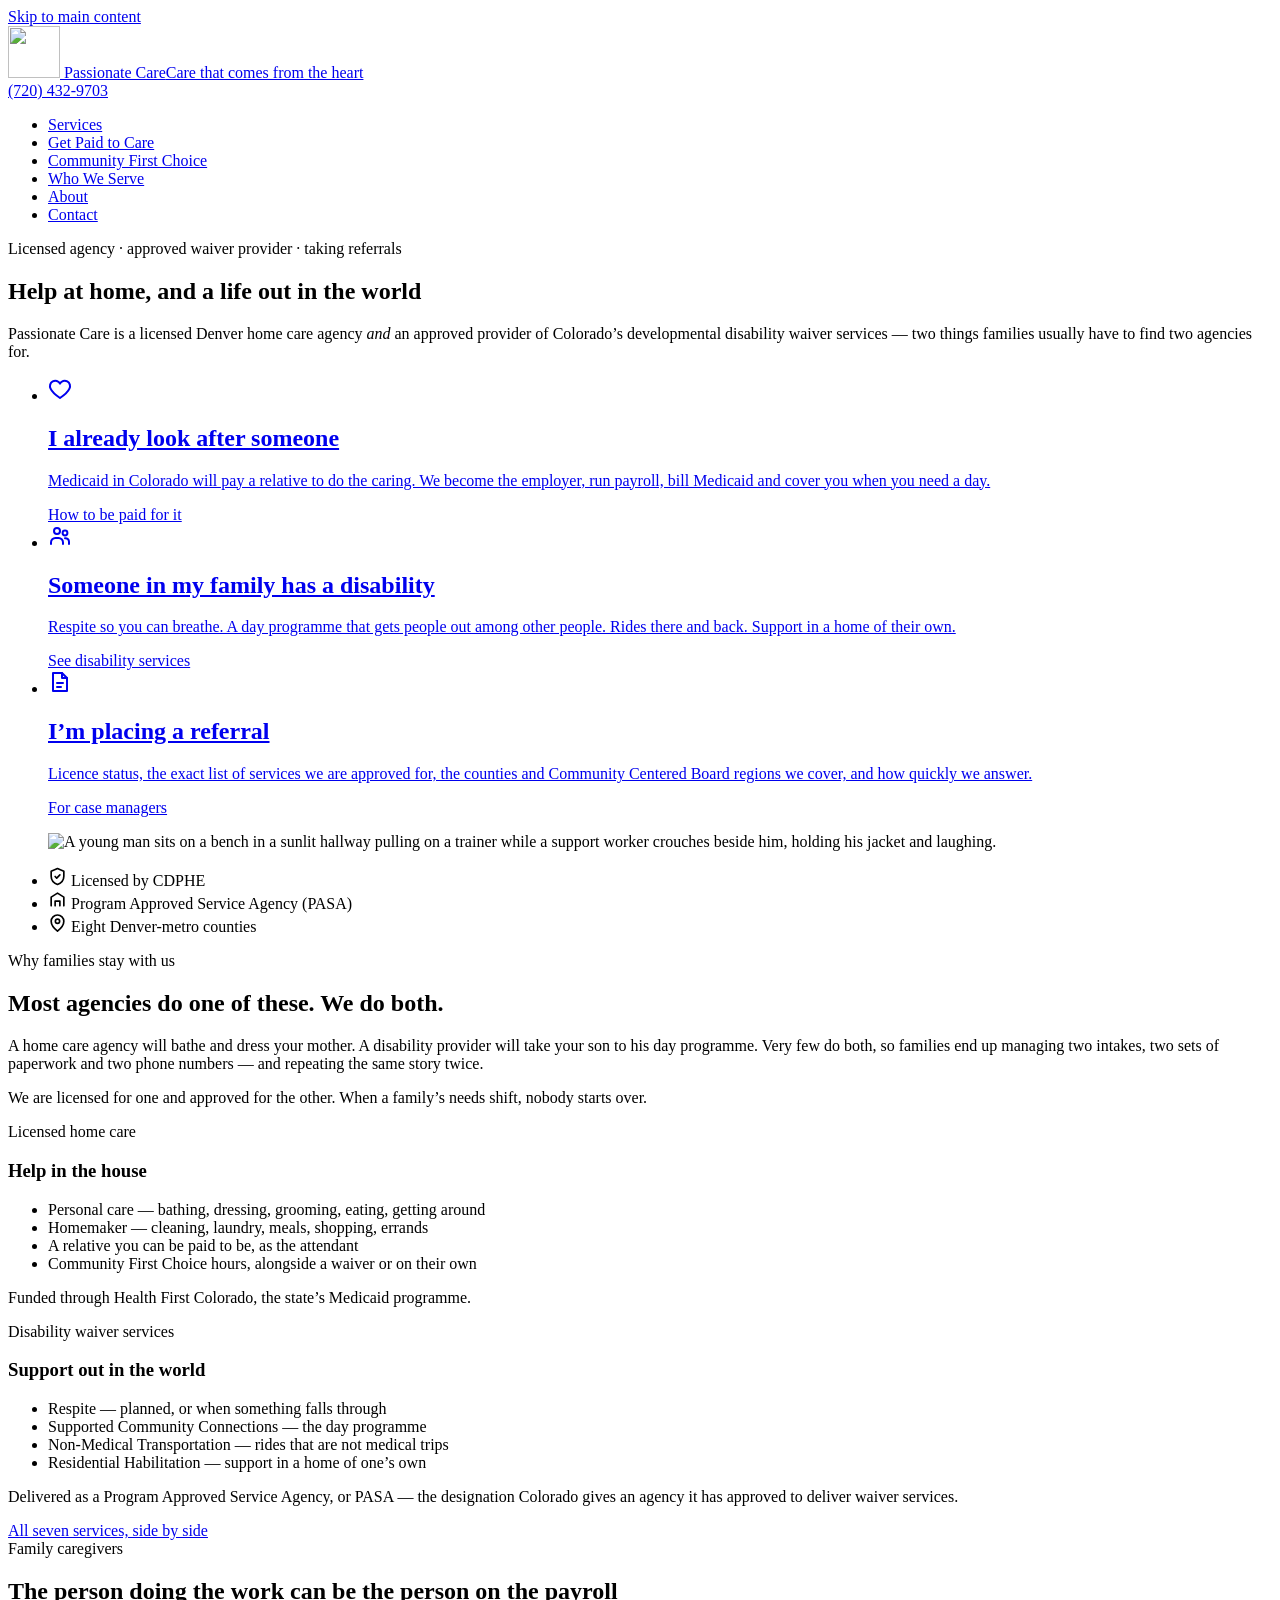
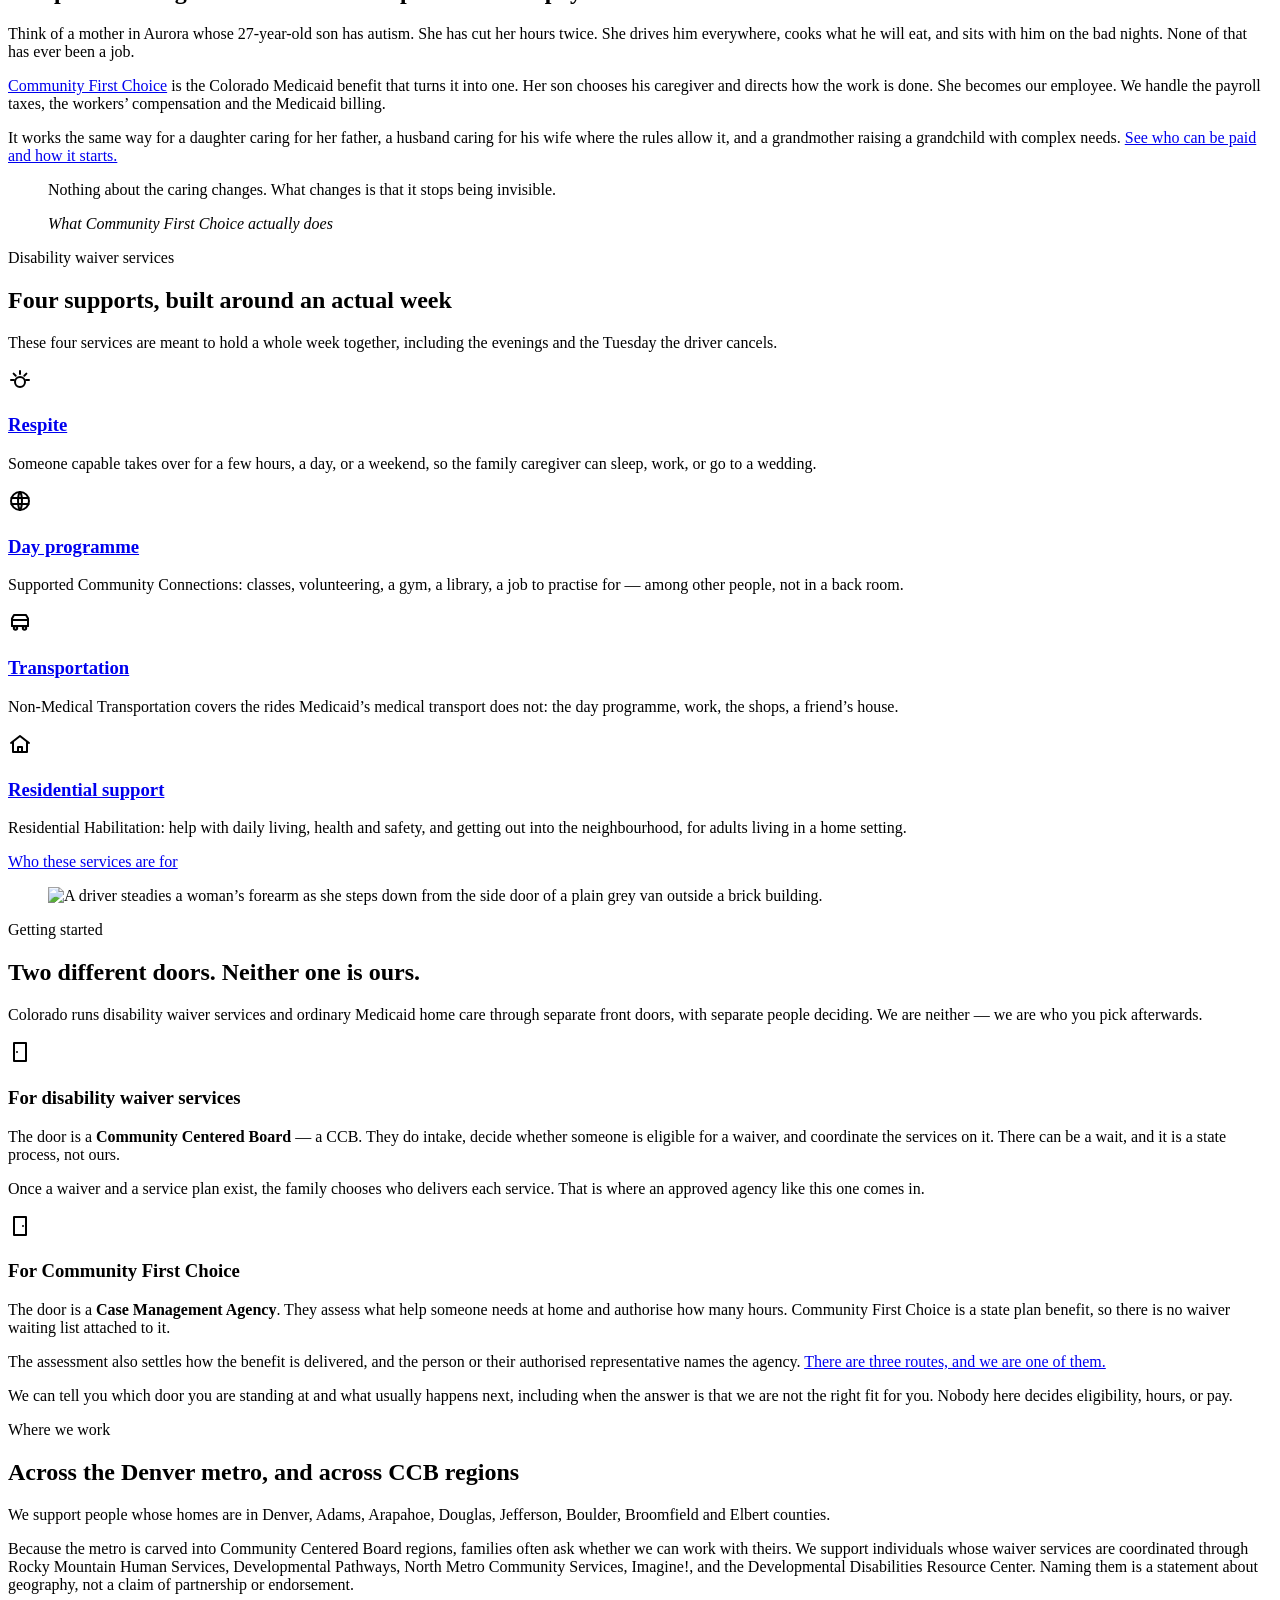
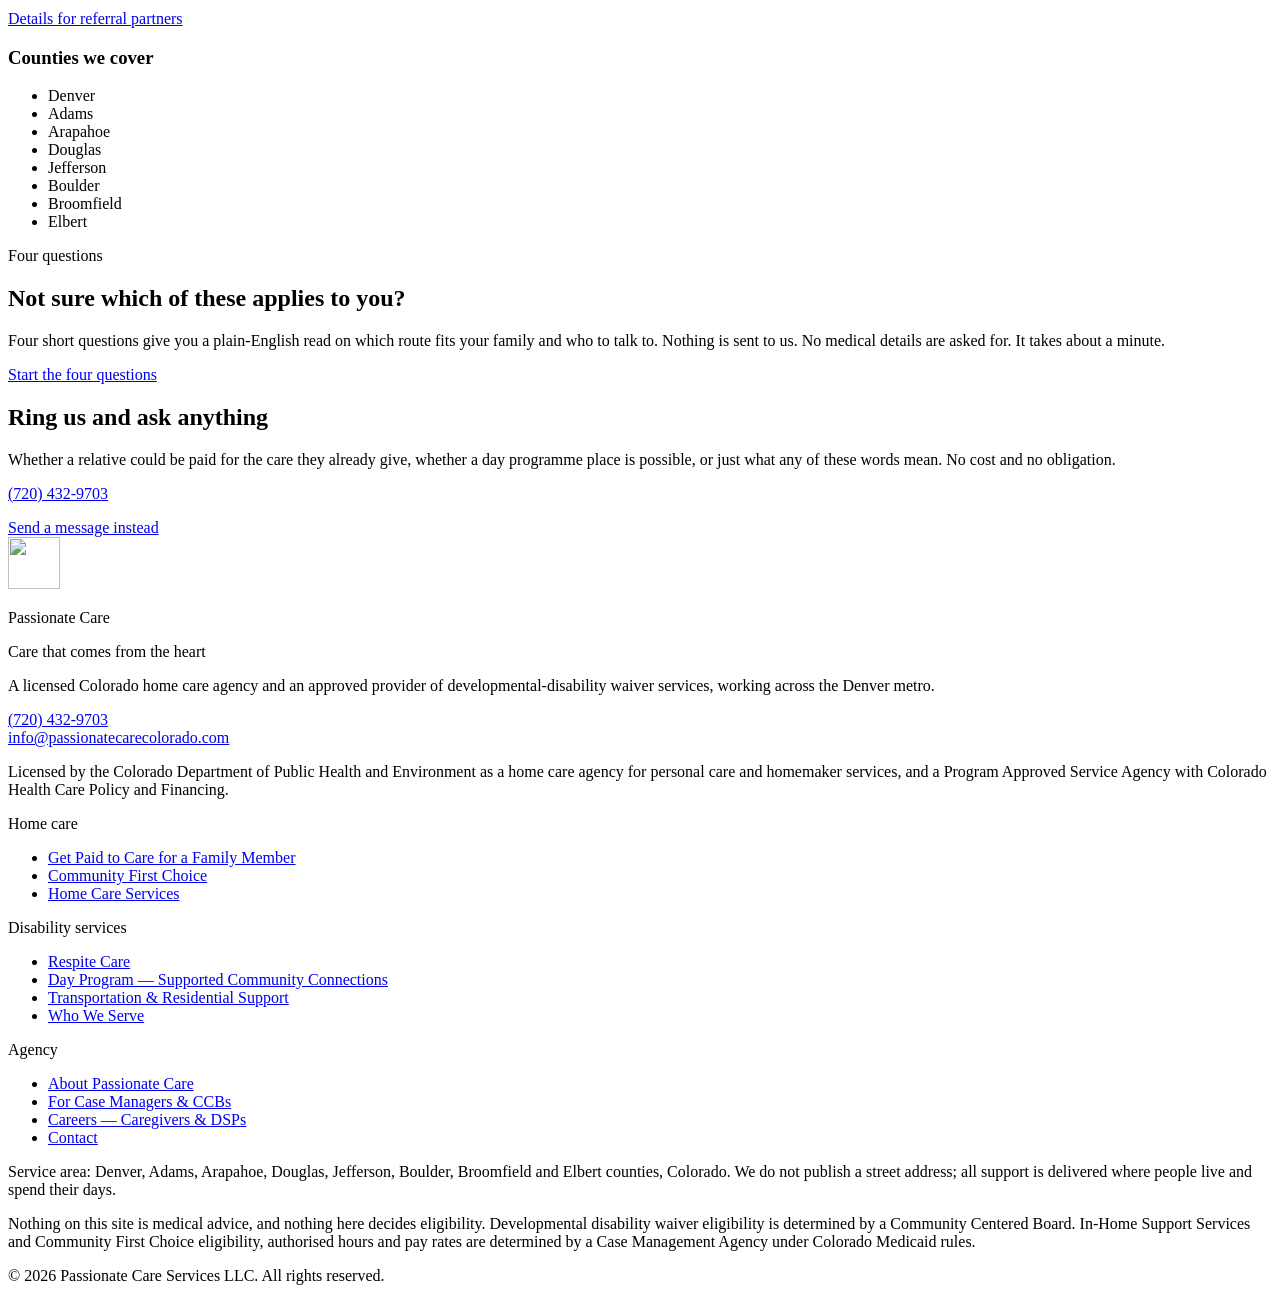
==== commit 0ee712d5: "Rebuild: six-tab navigation Rebuilt by scratchpad/builddeploy.py and passed scratchpad/deploygate.py" ====
--- a/index.html
+++ b/index.html
@@ -112,9 +112,6 @@
         <li><a href="/passionate-care-preview/services/">Services</a></li>
         <li><a href="/passionate-care-preview/paid-family-caregiver-colorado/">Get Paid to Care</a></li>
         <li><a href="/passionate-care-preview/cfc-colorado/">Community First Choice</a></li>
-        <li><a href="/passionate-care-preview/home-care-services/">Home Care</a></li>
-        <li><a href="/passionate-care-preview/respite-care-denver/">Respite</a></li>
-        <li><a href="/passionate-care-preview/supported-community-connections/">Day Program</a></li>
         <li><a href="/passionate-care-preview/who-we-serve/">Who We Serve</a></li>
         <li><a href="/passionate-care-preview/about/">About</a></li>
         <li><a href="/passionate-care-preview/contact/">Contact</a></li>
